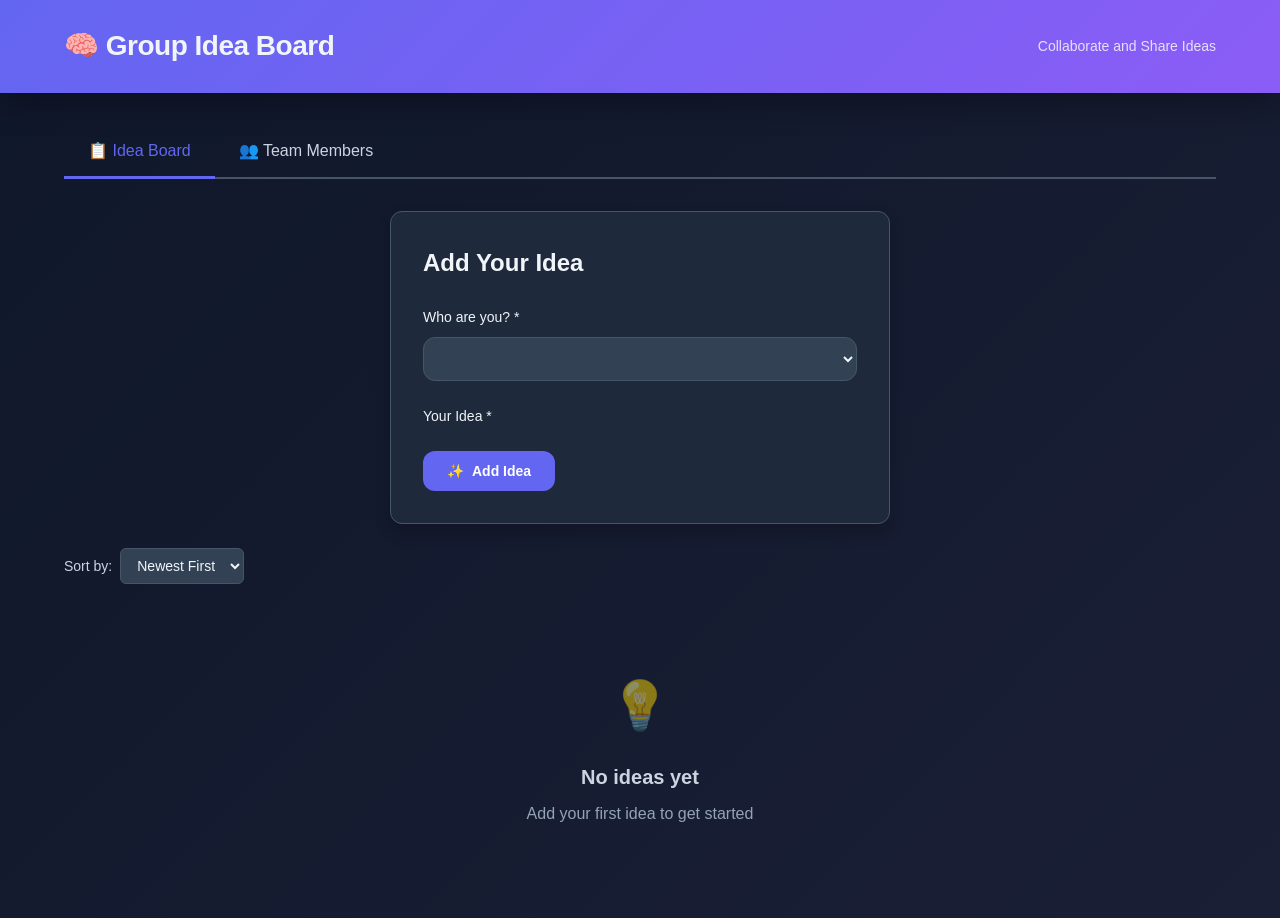
==== index.html @ e5d926b0 "created files using prompt" ====
<!DOCTYPE html>
<html lang="en">
  <head>
    <meta charset="UTF-8" />
    <meta name="viewport" content="width=device-width, initial-scale=1.0" />
    <title>Group Idea Board</title>

    <!-- Styles -->
    <link rel="stylesheet" href="assets/css/styles.css" />

    <!-- Quill Rich Text Editor -->
    <link href="https://cdn.quilljs.com/1.3.6/quill.snow.css" rel="stylesheet" />
  </head>
  <body>
    <!-- HEADER -->
    <header class="header">
      <div class="header-content">
        <h1 class="header-title">🧠 Group Idea Board</h1>
        <p style="color: rgba(255, 255, 255, 0.8); font-size: 14px">Collaborate and Share Ideas</p>
      </div>
    </header>

    <!-- MAIN CONTAINER -->
    <div class="container">
      <!-- TABS -->
      <div class="tabs">
        <button class="tab-button active" onclick="switchTab('board')">📋 Idea Board</button>
        <button class="tab-button" onclick="switchTab('team')">👥 Team Members</button>
      </div>

      <!-- IDEA BOARD TAB -->
      <div id="boardContainer" class="tab-content">
        <!-- Add Idea Form -->
        <div class="form-container">
          <h2>Add Your Idea</h2>

          <form id="ideaForm">
            <div class="form-group">
              <label class="form-label" for="ideaAuthor">Who are you? *</label>
              <select id="ideaAuthor" class="form-select" required></select>
            </div>

            <div class="form-group">
              <label class="form-label" for="ideaContent">Your Idea *</label>
              <div id="ideaContent"></div>
            </div>

            <button type="submit" class="btn btn-primary">
              <span>✨</span>
              <span>Add Idea</span>
            </button>
          </form>
        </div>

        <!-- Sort Controls -->
        <div id="sortControls" class="sort-controls mt-24">
          <label for="sortSelect">
            Sort by:
            <select id="sortSelect">
              <option value="newest">Newest First</option>
              <option value="oldest">Oldest First</option>
              <option value="author">Author A-Z</option>
            </select>
          </label>
        </div>

        <!-- Ideas List -->
        <div id="ideasContainer" class="ideas-list"></div>

        <!-- Pagination -->
        <div id="paginationContainer"></div>
      </div>

      <!-- TEAM MEMBERS TAB -->
      <div id="teamContainer" class="tab-content hidden">
        <!-- Add Team Member Form -->
        <div class="form-container">
          <h2>Add Team Member</h2>

          <form id="teamMemberForm">
            <div class="form-group">
              <label class="form-label" for="teamMemberInput">Team Member Name *</label>
              <input
                type="text"
                id="teamMemberInput"
                class="form-input"
                placeholder="Enter team member name"
                required
              />
            </div>

            <button type="submit" class="btn btn-primary">
              <span>➕</span>
              <span>Add Member</span>
            </button>
          </form>
        </div>

        <!-- Team Members List -->
        <div id="teamMembersContainer">
          <div id="teamMembersList" class="ideas-list mt-24"></div>
        </div>
      </div>
    </div>

    <!-- SCRIPTS -->
    <!-- Quill Editor -->
    <script src="https://cdn.quilljs.com/1.3.6/quill.js"></script>

    <!-- Utilities -->
    <script src="assets/js/storage.js"></script>
    <script src="assets/js/ui-utils.js"></script>

    <!-- Feature Modules -->
    <script src="assets/js/team-members.js"></script>
    <script src="assets/js/idea-board.js"></script>

    <!-- App Initialization -->
    <script>
      /**
       * Tab switching functionality
       */
      function switchTab(tabName) {
        // Hide all tabs
        document.querySelectorAll('.tab-content').forEach(tab => {
          tab.classList.add('hidden');
        });

        // Remove active class from all buttons
        document.querySelectorAll('.tab-button').forEach(btn => {
          btn.classList.remove('active');
        });

        // Show selected tab
        if (tabName === 'board') {
          document.getElementById('boardContainer').classList.remove('hidden');
          document.querySelectorAll('.tab-button')[0].classList.add('active');
        } else if (tabName === 'team') {
          document.getElementById('teamContainer').classList.remove('hidden');
          document.querySelectorAll('.tab-button')[1].classList.add('active');
        }
      }

      /**
       * Initialize app when DOM is ready
       */
      document.addEventListener('DOMContentLoaded', () => {
        // Initialize managers
        IdeaBoardManager.init();
        TeamMembersManager.init();

        // Show welcome message if first time
        const ideas = StorageManager.getIdeas();
        const members = StorageManager.getTeamMembers();

        if (ideas.length === 0 && members.length === 0) {
          console.log('Welcome to Group Idea Board! Start by adding team members.');
        }
      });
    </script>
  </body>
</html>
---- assets/css/styles.css ----
/* ===== ROOT VARIABLES ===== */
:root {
  --primary-color: #6366f1;
  --secondary-color: #8b5cf6;
  --accent-color: #ec4899;
  --success-color: #10b981;
  --danger-color: #ef4444;
  --warning-color: #f59e0b;
  --dark-bg: #0f172a;
  --card-bg: #1e293b;
  --input-bg: #334155;
  --border-color: #475569;
  --text-primary: #f1f5f9;
  --text-secondary: #cbd5e1;
  --text-tertiary: #94a3b8;
  --shadow: 0 10px 30px rgba(0, 0, 0, 0.3);
  --transition: all 0.3s ease;
  --border-radius: 12px;
}

/* ===== GLOBAL STYLES ===== */
* {
  margin: 0;
  padding: 0;
  box-sizing: border-box;
}

body {
  font-family: 'Segoe UI', Tahoma, Geneva, Verdana, sans-serif;
  background: linear-gradient(135deg, var(--dark-bg) 0%, #1a1f35 100%);
  color: var(--text-primary);
  line-height: 1.6;
  min-height: 100vh;
}

/* ===== HEADER ===== */
.header {
  background: linear-gradient(135deg, var(--primary-color) 0%, var(--secondary-color) 100%);
  padding: 24px 0;
  box-shadow: var(--shadow);
  position: sticky;
  top: 0;
  z-index: 100;
}

.header-content {
  max-width: 1200px;
  margin: 0 auto;
  padding: 0 24px;
  display: flex;
  justify-content: space-between;
  align-items: center;
}

.header-title {
  font-size: 28px;
  font-weight: 700;
  letter-spacing: -0.5px;
}

/* ===== TABS ===== */
.tabs {
  display: flex;
  gap: 0;
  border-bottom: 2px solid var(--border-color);
  margin-bottom: 32px;
}

.tab-button {
  padding: 16px 24px;
  border: none;
  background: transparent;
  color: var(--text-secondary);
  font-size: 16px;
  font-weight: 500;
  cursor: pointer;
  transition: var(--transition);
  position: relative;
  border-bottom: 3px solid transparent;
  margin-bottom: -2px;
}

.tab-button:hover {
  color: var(--text-primary);
}

.tab-button.active {
  color: var(--primary-color);
  border-bottom-color: var(--primary-color);
}

/* ===== CONTAINER ===== */
.container {
  max-width: 1200px;
  margin: 0 auto;
  padding: 32px 24px;
}

/* ===== FORM STYLES ===== */
.form-group {
  margin-bottom: 24px;
}

.form-label {
  display: block;
  margin-bottom: 8px;
  font-weight: 500;
  font-size: 14px;
  color: var(--text-primary);
}

.form-input,
.form-select,
.form-textarea {
  width: 100%;
  padding: 12px 16px;
  background: var(--input-bg);
  border: 1px solid var(--border-color);
  border-radius: var(--border-radius);
  color: var(--text-primary);
  font-size: 14px;
  transition: var(--transition);
  font-family: inherit;
}

.form-input:focus,
.form-select:focus,
.form-textarea:focus {
  outline: none;
  border-color: var(--primary-color);
  box-shadow: 0 0 0 3px rgba(99, 102, 241, 0.1);
}

.form-textarea {
  resize: vertical;
  min-height: 100px;
}

/* Rich text editor styling */
.ql-container {
  background: var(--input-bg);
  border-radius: var(--border-radius);
  font-size: 14px;
}

.ql-editor {
  min-height: 150px;
  color: var(--text-primary);
  padding: 16px;
}

.ql-editor.ql-blank::before {
  color: var(--text-tertiary);
}

.ql-toolbar {
  background: var(--card-bg);
  border: 1px solid var(--border-color);
  border-radius: var(--border-radius) var(--border-radius) 0 0;
  border-bottom: none;
}

.ql-toolbar button {
  color: var(--text-secondary);
}

.ql-toolbar button:hover,
.ql-toolbar button.ql-active {
  color: var(--primary-color);
}

.ql-container {
  border: 1px solid var(--border-color);
  border-radius: 0 0 var(--border-radius) var(--border-radius);
}

/* ===== BUTTONS ===== */
.btn {
  padding: 12px 24px;
  border: none;
  border-radius: var(--border-radius);
  font-size: 14px;
  font-weight: 600;
  cursor: pointer;
  transition: var(--transition);
  display: inline-flex;
  align-items: center;
  justify-content: center;
  gap: 8px;
  font-family: inherit;
}

.btn-primary {
  background: var(--primary-color);
  color: white;
}

.btn-primary:hover {
  background: #4f46e5;
  transform: translateY(-2px);
  box-shadow: 0 10px 20px rgba(99, 102, 241, 0.2);
}

.btn-secondary {
  background: var(--card-bg);
  color: var(--text-primary);
  border: 1px solid var(--border-color);
}

.btn-secondary:hover {
  background: var(--border-color);
  border-color: var(--primary-color);
}

.btn-outline {
  background: transparent;
  border: 2px solid var(--primary-color);
  color: var(--primary-color);
}

.btn-outline:hover {
  background: var(--primary-color);
  color: white;
}

.btn-sm {
  padding: 8px 12px;
  font-size: 12px;
}

.btn:disabled {
  opacity: 0.5;
  cursor: not-allowed;
}

/* ===== FORM CONTAINER ===== */
.form-container {
  background: var(--card-bg);
  border: 1px solid var(--border-color);
  border-radius: var(--border-radius);
  padding: 32px;
  max-width: 500px;
  margin: 0 auto;
  box-shadow: 0 8px 16px rgba(0, 0, 0, 0.2);
}

.form-container h2 {
  margin-bottom: 24px;
  font-size: 24px;
  font-weight: 700;
}

/* ===== IDEA CARD ===== */
.idea-card {
  background: var(--card-bg);
  border: 1px solid var(--border-color);
  border-radius: var(--border-radius);
  padding: 24px;
  margin-bottom: 16px;
  transition: var(--transition);
  display: flex;
  flex-direction: column;
  gap: 16px;
}

.idea-card:hover {
  border-color: var(--primary-color);
  box-shadow: 0 8px 24px rgba(99, 102, 241, 0.15);
}

.idea-header {
  display: flex;
  justify-content: space-between;
  align-items: flex-start;
  gap: 16px;
}

.idea-author {
  font-weight: 600;
  color: var(--primary-color);
  font-size: 16px;
}

.idea-time {
  font-size: 12px;
  color: var(--text-tertiary);
  background: var(--input-bg);
  padding: 4px 12px;
  border-radius: 20px;
  white-space: nowrap;
}

.idea-content {
  color: var(--text-secondary);
  line-height: 1.8;
  word-break: break-word;
}

.idea-content p {
  margin-bottom: 8px;
}

.idea-content strong {
  color: var(--text-primary);
}

.idea-footer {
  display: flex;
  gap: 8px;
  margin-top: 8px;
}

.idea-actions {
  display: flex;
  gap: 8px;
  margin-top: auto;
}

/* ===== LIST AND PAGINATION ===== */
.ideas-list {
  display: grid;
  gap: 16px;
}

.pagination {
  display: flex;
  justify-content: center;
  align-items: center;
  gap: 8px;
  margin-top: 32px;
  padding-top: 24px;
  border-top: 1px solid var(--border-color);
}

.pagination button,
.pagination span {
  padding: 8px 12px;
  background: var(--card-bg);
  border: 1px solid var(--border-color);
  border-radius: 6px;
  color: var(--text-secondary);
  cursor: pointer;
  transition: var(--transition);
  font-size: 12px;
}

.pagination button:hover {
  border-color: var(--primary-color);
  color: var(--primary-color);
}

.pagination .active {
  background: var(--primary-color);
  border-color: var(--primary-color);
  color: white;
}

.pagination span {
  background: transparent;
  border: none;
  cursor: default;
}

.pagination button:disabled {
  opacity: 0.5;
  cursor: not-allowed;
}

/* ===== SORT CONTROLS ===== */
.sort-controls {
  display: flex;
  gap: 12px;
  margin-bottom: 24px;
  flex-wrap: wrap;
}

.sort-controls label {
  display: flex;
  align-items: center;
  gap: 8px;
  color: var(--text-secondary);
  font-size: 14px;
  cursor: pointer;
}

.sort-controls select {
  padding: 8px 12px;
  background: var(--input-bg);
  border: 1px solid var(--border-color);
  border-radius: 6px;
  color: var(--text-primary);
  font-size: 14px;
  cursor: pointer;
}

/* ===== EMPTY STATE ===== */
.empty-state {
  text-align: center;
  padding: 60px 24px;
  color: var(--text-tertiary);
}

.empty-state-icon {
  font-size: 48px;
  margin-bottom: 16px;
  opacity: 0.5;
}

.empty-state h3 {
  font-size: 20px;
  margin-bottom: 8px;
  color: var(--text-secondary);
}

/* ===== SUCCESS MESSAGE ===== */
.success-message {
  background: rgba(16, 185, 129, 0.1);
  border: 1px solid var(--success-color);
  color: var(--success-color);
  padding: 16px;
  border-radius: var(--border-radius);
  margin-bottom: 24px;
  animation: slideIn 0.3s ease;
}

@keyframes slideIn {
  from {
    opacity: 0;
    transform: translateY(-10px);
  }
  to {
    opacity: 1;
    transform: translateY(0);
  }
}

/* ===== RESPONSIVE ===== */
@media (max-width: 768px) {
  .container {
    padding: 24px 16px;
  }

  .header-content {
    flex-direction: column;
    gap: 16px;
  }

  .form-container {
    padding: 24px;
  }

  .tabs {
    margin-bottom: 24px;
  }

  .tab-button {
    padding: 12px 16px;
    font-size: 14px;
  }

  .idea-header {
    flex-direction: column;
  }

  .sort-controls {
    flex-direction: column;
  }

  .sort-controls select {
    width: 100%;
  }
}

/* ===== UTILITY CLASSES ===== */
.hidden {
  display: none;
}

.text-center {
  text-align: center;
}

.mt-24 {
  margin-top: 24px;
}

.mb-16 {
  margin-bottom: 16px;
}

.opacity-50 {
  opacity: 0.5;
}

.fade-in {
  animation: fadeIn 0.3s ease;
}

@keyframes fadeIn {
  from {
    opacity: 0;
  }
  to {
    opacity: 1;
  }
}
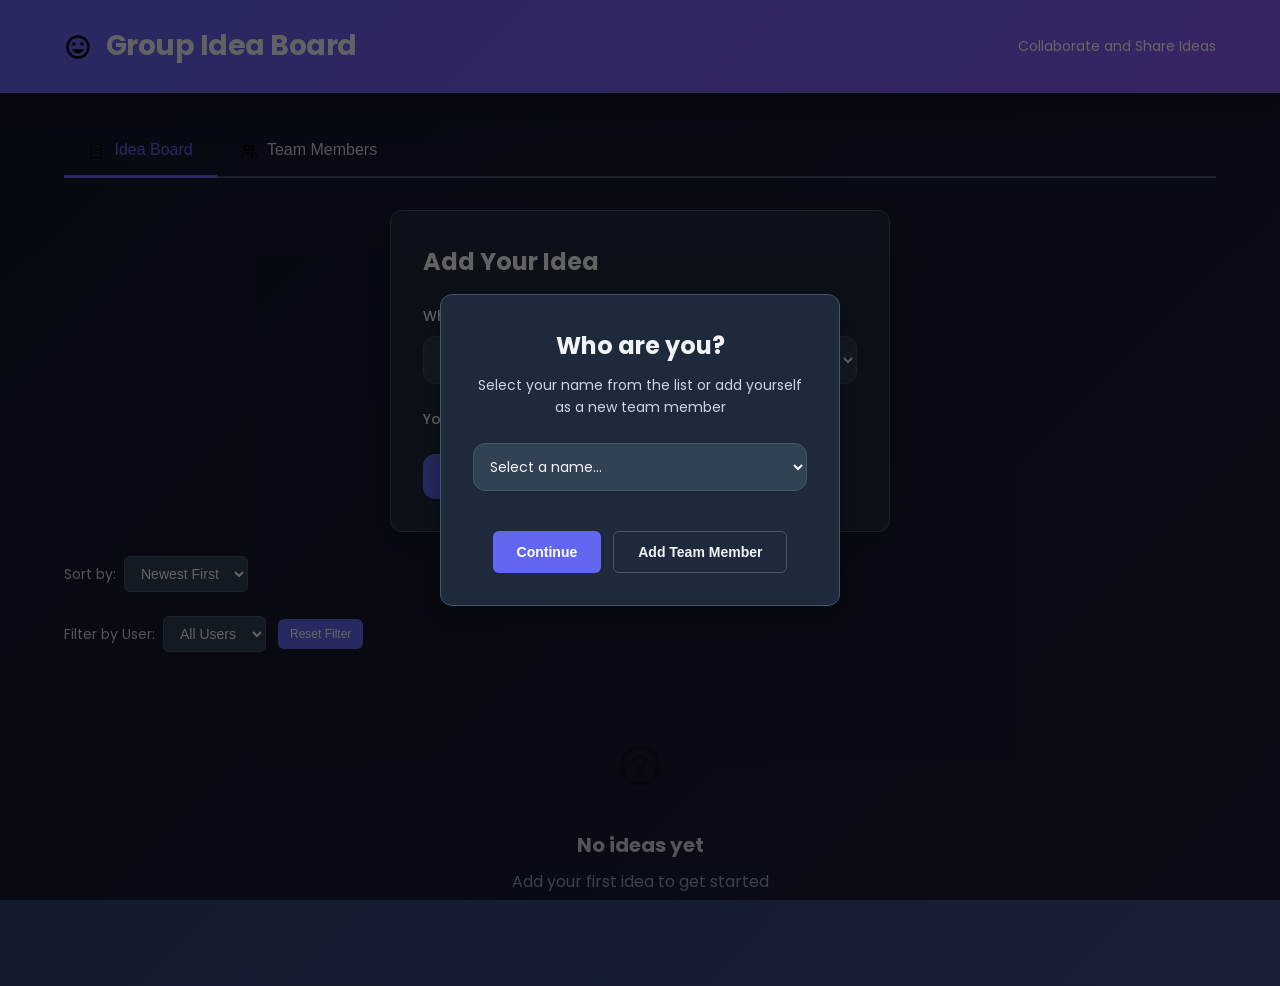
==== commit 513c4f2f: "Prompt2" ====
--- a/index.html
+++ b/index.html
@@ -12,11 +12,28 @@
     <link href="https://cdn.quilljs.com/1.3.6/quill.snow.css" rel="stylesheet" />
   </head>
   <body>
+    <!-- WHO ARE YOU MODAL -->
+    <div id="userSelectModal" class="modal">
+      <div class="modal-content">
+        <div class="modal-header">
+          <h2>Who are you?</h2>
+          <p>Select your name from the list or add yourself as a new team member</p>
+        </div>
+        <div class="modal-body">
+          <select id="modalUserSelect" class="form-select" style="width: 100%; padding: 12px; margin-bottom: 16px;"></select>
+        </div>
+        <div class="modal-footer">
+          <button class="btn-primary" onclick="IdeaBoardManager.selectUserFromModal()">Continue</button>
+          <button class="btn-secondary" onclick="IdeaBoardManager.goToAddTeamMember()">Add Team Member</button>
+        </div>
+      </div>
+    </div>
+
     <!-- HEADER -->
     <header class="header">
       <div class="header-content">
-        <h1 class="header-title">🧠 Group Idea Board</h1>
-        <p style="color: rgba(255, 255, 255, 0.8); font-size: 14px">Collaborate and Share Ideas</p>
+        <h1 class="header-title"><img src="assets/icons/brain-icon.svg" alt="Brain" style="width: 28px; height: 28px; vertical-align: middle; margin-right: 8px;"> Group Idea Board</h1>
+        <p style="color: #ffffff; font-size: 14px">Collaborate and Share Ideas</p>
       </div>
     </header>
 
@@ -24,8 +41,8 @@
     <div class="container">
       <!-- TABS -->
       <div class="tabs">
-        <button class="tab-button active" onclick="switchTab('board')">📋 Idea Board</button>
-        <button class="tab-button" onclick="switchTab('team')">👥 Team Members</button>
+        <button class="tab-button active" onclick="switchTab('board')"><img src="assets/icons/clipboard-icon.svg" alt="Board" style="width: 16px; height: 16px; vertical-align: middle; margin-right: 6px;"> Idea Board</button>
+        <button class="tab-button" onclick="switchTab('team')"><img src="assets/icons/people-icon.svg" alt="Team" style="width: 16px; height: 16px; vertical-align: middle; margin-right: 6px;"> Team Members</button>
       </div>
 
       <!-- IDEA BOARD TAB -->
@@ -36,17 +53,17 @@
 
           <form id="ideaForm">
             <div class="form-group">
-              <label class="form-label" for="ideaAuthor">Who are you? *</label>
+              <label class="form-label" for="ideaAuthor">Who are you? <span class="required">*</span></label>
               <select id="ideaAuthor" class="form-select" required></select>
             </div>
 
             <div class="form-group">
-              <label class="form-label" for="ideaContent">Your Idea *</label>
+              <label class="form-label" for="ideaContent">Your Idea <span class="required">*</span></label>
               <div id="ideaContent"></div>
             </div>
 
             <button type="submit" class="btn btn-primary">
-              <span>✨</span>
+              <img src="assets/icons/star-icon.svg" alt="Add" style="width: 16px; height: 16px; vertical-align: middle;">
               <span>Add Idea</span>
             </button>
           </form>
@@ -64,6 +81,17 @@
           </label>
         </div>
 
+        <!-- Filter Controls -->
+        <div id="filterControls" class="filter-controls">
+          <label for="filterSelect">
+            Filter by User:
+            <select id="filterSelect">
+              <option value="">All Users</option>
+            </select>
+          </label>
+          <button onclick="IdeaBoardManager.resetFilter()" type="button">Reset Filter</button>
+        </div>
+
         <!-- Ideas List -->
         <div id="ideasContainer" class="ideas-list"></div>
 
@@ -79,7 +107,7 @@
 
           <form id="teamMemberForm">
             <div class="form-group">
-              <label class="form-label" for="teamMemberInput">Team Member Name *</label>
+              <label class="form-label" for="teamMemberInput">Team Member Name <span class="required">*</span></label>
               <input
                 type="text"
                 id="teamMemberInput"
@@ -90,7 +118,7 @@
             </div>
 
             <button type="submit" class="btn btn-primary">
-              <span>➕</span>
+              <img src="assets/icons/plus-icon.svg" alt="Add" style="width: 16px; height: 16px; vertical-align: middle;">
               <span>Add Member</span>
             </button>
           </form>
@@ -149,13 +177,8 @@
         IdeaBoardManager.init();
         TeamMembersManager.init();
 
-        // Show welcome message if first time
-        const ideas = StorageManager.getIdeas();
-        const members = StorageManager.getTeamMembers();
-
-        if (ideas.length === 0 && members.length === 0) {
-          console.log('Welcome to Group Idea Board! Start by adding team members.');
-        }
+        // Show user selection modal
+        IdeaBoardManager.showUserSelectionModal();
       });
     </script>
   </body>
--- a/assets/css/styles.css
+++ b/assets/css/styles.css
@@ -1,3 +1,6 @@
+/* ===== FONT IMPORTS ===== */
+@import url('https://fonts.googleapis.com/css2?family=Poppins:wght@400;500;600;700&display=swap');
+
 /* ===== ROOT VARIABLES ===== */
 :root {
   --primary-color: #6366f1;
@@ -26,7 +29,7 @@
 }
 
 body {
-  font-family: 'Segoe UI', Tahoma, Geneva, Verdana, sans-serif;
+  font-family: 'Poppins', sans-serif;
   background: linear-gradient(135deg, var(--dark-bg) 0%, #1a1f35 100%);
   color: var(--text-primary);
   line-height: 1.6;
@@ -109,6 +112,11 @@
   color: var(--text-primary);
 }
 
+.form-label .required {
+  color: var(--danger-color);
+  font-weight: 600;
+}
+
 .form-input,
 .form-select,
 .form-textarea {
@@ -228,6 +236,29 @@
   font-size: 12px;
 }
 
+.btn-icon {
+  padding: 8px;
+  background: transparent;
+  border: none;
+  color: var(--danger-color);
+  display: inline-flex;
+  align-items: center;
+  justify-content: center;
+  cursor: pointer;
+  transition: var(--transition);
+  border-radius: 6px;
+}
+
+.btn-icon:hover {
+  background: rgba(239, 68, 68, 0.1);
+  transform: scale(1.1);
+}
+
+.btn-icon svg {
+  width: 16px;
+  height: 16px;
+}
+
 .btn:disabled {
   opacity: 0.5;
   cursor: not-allowed;
@@ -279,6 +310,11 @@
   font-weight: 600;
   color: var(--primary-color);
   font-size: 16px;
+}
+
+.idea-author.deleted {
+  color: var(--text-tertiary);
+  font-style: italic;
 }
 
 .idea-time {
@@ -391,6 +427,55 @@
   color: var(--text-primary);
   font-size: 14px;
   cursor: pointer;
+}
+
+/* ===== FILTER CONTROLS ===== */
+.filter-controls {
+  display: flex;
+  gap: 12px;
+  margin-bottom: 24px;
+  flex-wrap: wrap;
+  align-items: center;
+}
+
+.filter-controls label {
+  display: flex;
+  align-items: center;
+  gap: 8px;
+  color: var(--text-secondary);
+  font-size: 14px;
+}
+
+.filter-controls select {
+  padding: 8px 12px;
+  background: var(--input-bg);
+  border: 1px solid var(--border-color);
+  border-radius: 6px;
+  color: var(--text-primary);
+  font-size: 14px;
+  cursor: pointer;
+  transition: var(--transition);
+}
+
+.filter-controls select:focus {
+  outline: none;
+  border-color: var(--primary-color);
+  box-shadow: 0 0 0 3px rgba(99, 102, 241, 0.1);
+}
+
+.filter-controls button {
+  padding: 8px 12px;
+  background: var(--primary-color);
+  border: none;
+  border-radius: 6px;
+  color: white;
+  font-size: 12px;
+  cursor: pointer;
+  transition: var(--transition);
+}
+
+.filter-controls button:hover {
+  background: #4f46e5;
 }
 
 /* ===== EMPTY STATE ===== */
@@ -434,6 +519,91 @@
   }
 }
 
+/* ===== MODAL STYLES ===== */
+.modal {
+  display: none;
+  position: fixed;
+  z-index: 1000;
+  left: 0;
+  top: 0;
+  width: 100%;
+  height: 100%;
+  background-color: rgba(0, 0, 0, 0.6);
+}
+
+.modal.show {
+  display: flex;
+  align-items: center;
+  justify-content: center;
+}
+
+.modal-content {
+  background: var(--card-bg);
+  border: 1px solid var(--border-color);
+  border-radius: var(--border-radius);
+  padding: 32px;
+  max-width: 400px;
+  width: 90%;
+  box-shadow: var(--shadow);
+  animation: slideIn 0.3s ease;
+}
+
+.modal-header {
+  margin-bottom: 24px;
+  text-align: center;
+}
+
+.modal-header h2 {
+  font-size: 24px;
+  font-weight: 700;
+  margin-bottom: 8px;
+}
+
+.modal-header p {
+  color: var(--text-secondary);
+  font-size: 14px;
+}
+
+.modal-body {
+  margin-bottom: 24px;
+}
+
+.modal-footer {
+  display: flex;
+  gap: 12px;
+  justify-content: center;
+}
+
+.modal-footer button {
+  padding: 12px 24px;
+  border: none;
+  border-radius: 6px;
+  font-size: 14px;
+  font-weight: 600;
+  cursor: pointer;
+  transition: var(--transition);
+}
+
+.modal-footer button.btn-primary {
+  background: var(--primary-color);
+  color: white;
+}
+
+.modal-footer button.btn-primary:hover {
+  background: #4f46e5;
+}
+
+.modal-footer button.btn-secondary {
+  background: var(--card-bg);
+  color: var(--text-primary);
+  border: 1px solid var(--border-color);
+}
+
+.modal-footer button.btn-secondary:hover {
+  border-color: var(--primary-color);
+  color: var(--primary-color);
+}
+
 /* ===== RESPONSIVE ===== */
 @media (max-width: 768px) {
   .container {
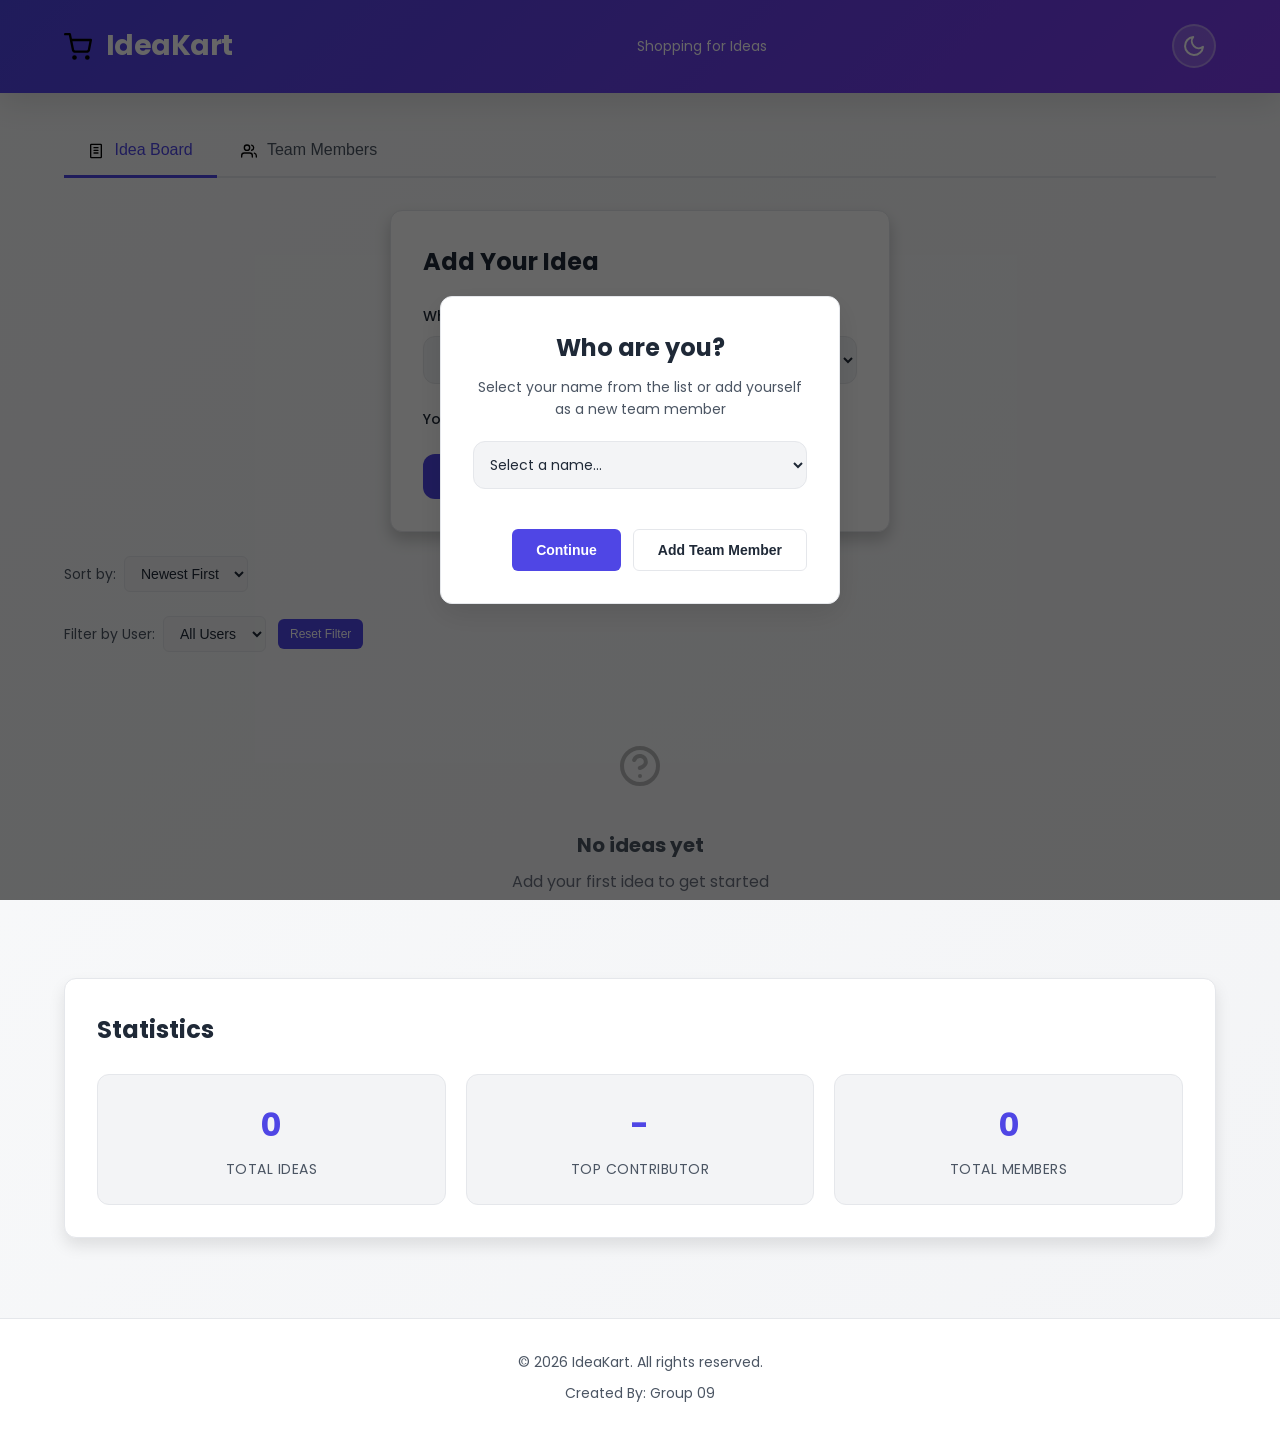
==== commit ec4a0670: "Prompt3" ====
--- a/index.html
+++ b/index.html
@@ -3,7 +3,8 @@
   <head>
     <meta charset="UTF-8" />
     <meta name="viewport" content="width=device-width, initial-scale=1.0" />
-    <title>Group Idea Board</title>
+    <title>IdeaKart - Shopping for Ideas</title>
+    <link rel="icon" type="image/svg+xml" href="assets/icons/cart-icon.svg">
 
     <!-- Styles -->
     <link rel="stylesheet" href="assets/css/styles.css" />
@@ -32,8 +33,24 @@
     <!-- HEADER -->
     <header class="header">
       <div class="header-content">
-        <h1 class="header-title"><img src="assets/icons/brain-icon.svg" alt="Brain" style="width: 28px; height: 28px; vertical-align: middle; margin-right: 8px;"> Group Idea Board</h1>
-        <p style="color: #ffffff; font-size: 14px">Collaborate and Share Ideas</p>
+        <h1 class="header-title"><img src="assets/icons/cart-icon.svg" alt="Cart" class="logo-icon" style="width: 28px; height: 28px; vertical-align: middle; margin-right: 8px;"> IdeaKart</h1>
+        <p style="color: #ffffff; font-size: 14px">Shopping for Ideas</p>
+        <button id="themeToggle" class="theme-toggle" onclick="ThemeManager.toggleTheme()" title="Toggle theme">
+          <svg class="sun-icon" xmlns="http://www.w3.org/2000/svg" viewBox="0 0 24 24" fill="none" stroke="currentColor" stroke-width="2" stroke-linecap="round" stroke-linejoin="round">
+            <circle cx="12" cy="12" r="5"></circle>
+            <line x1="12" y1="1" x2="12" y2="3"></line>
+            <line x1="12" y1="21" x2="12" y2="23"></line>
+            <line x1="4.22" y1="4.22" x2="5.64" y2="5.64"></line>
+            <line x1="18.36" y1="18.36" x2="19.78" y2="19.78"></line>
+            <line x1="1" y1="12" x2="3" y2="12"></line>
+            <line x1="21" y1="12" x2="23" y2="12"></line>
+            <line x1="4.22" y1="19.78" x2="5.64" y2="18.36"></line>
+            <line x1="18.36" y1="5.64" x2="19.78" y2="4.22"></line>
+          </svg>
+          <svg class="moon-icon" xmlns="http://www.w3.org/2000/svg" viewBox="0 0 24 24" fill="none" stroke="currentColor" stroke-width="2" stroke-linecap="round" stroke-linejoin="round">
+            <path d="M21 12.79A9 9 0 1 1 11.21 3 7 7 0 0 0 21 12.79z"></path>
+          </svg>
+        </button>
       </div>
     </header>
 
@@ -129,9 +146,88 @@
           <div id="teamMembersList" class="ideas-list mt-24"></div>
         </div>
       </div>
-    </div>
-
-    <!-- SCRIPTS -->
+
+      <!-- STATISTICS SECTION -->
+      <div id="statsSection" class="stats-section mt-24">
+        <h2 style="margin-bottom: 24px;">Statistics</h2>
+        <div class="stats-container">
+          <div class="stat-card">
+            <div class="stat-value" id="totalIdeas">0</div>
+            <div class="stat-label">Total Ideas</div>
+          </div>
+          <div class="stat-card">
+            <div class="stat-value" id="topContributorName">-</div>
+            <div class="stat-label">Top Contributor</div>
+          </div>
+          <div class="stat-card">
+            <div class="stat-value" id="totalMembers">0</div>
+            <div class="stat-label">Total Members</div>
+          </div>
+        </div>
+      </div>
+    </div>
+
+    <!-- CUSTOM MODALS & DIALOGS -->
+    <!-- Confirmation Dialog -->
+    <div id="confirmDialog" class="modal-overlay">
+      <div class="modal-dialog">
+        <div class="modal-header">
+          <h3 id="confirmTitle">Confirm Action</h3>
+        </div>
+        <div class="modal-body">
+          <p id="confirmMessage">Are you sure?</p>
+        </div>
+        <div class="modal-footer">
+          <button class="btn btn-secondary" onclick="DialogManager.closeConfirm(false)">Cancel</button>
+          <button class="btn btn-primary" onclick="DialogManager.closeConfirm(true)">Confirm</button>
+        </div>
+      </div>
+    </div>
+
+    <!-- Alert Dialog -->
+    <div id="alertDialog" class="modal-overlay">
+      <div class="modal-dialog">
+        <div class="modal-header">
+          <h3 id="alertTitle">Alert</h3>
+        </div>
+        <div class="modal-body">
+          <p id="alertMessage">Message</p>
+        </div>
+        <div class="modal-footer">
+          <button class="btn btn-primary" onclick="DialogManager.closeAlert()">OK</button>
+        </div>
+      </div>
+    </div>
+
+    <!-- Edit Idea Modal -->
+    <div id="editIdeaModal" class="modal-overlay">
+      <div class="modal-dialog edit-modal">
+        <div class="modal-header">
+          <h3>Edit Idea</h3>
+        </div>
+        <div class="modal-body">
+          <form id="editIdeaForm">
+            <div class="form-group">
+              <label class="form-label">Time Remaining: <span id="editTimeRemaining">15:00</span></label>
+              <div id="editIdeaContent"></div>
+            </div>
+          </form>
+        </div>
+        <div class="modal-footer">
+          <button class="btn btn-secondary" onclick="DialogManager.closeEditIdea()">Cancel</button>
+          <button class="btn btn-primary" onclick="DialogManager.saveEditedIdea()">Save Changes</button>
+        </div>
+      </div>
+    </div>
+
+    <!-- FOOTER -->
+    <footer class="footer">
+      <div class="footer-content">
+        <p>&copy; 2026 IdeaKart. All rights reserved.</p>
+        <p>Created By: Group 09</p>
+      </div>
+    </footer>
+
     <!-- Quill Editor -->
     <script src="https://cdn.quilljs.com/1.3.6/quill.js"></script>
 
@@ -142,6 +238,9 @@
     <!-- Feature Modules -->
     <script src="assets/js/team-members.js"></script>
     <script src="assets/js/idea-board.js"></script>
+    <script src="assets/js/dialog-manager.js"></script>
+    <script src="assets/js/theme-manager.js"></script>
+    <script src="assets/js/stats-manager.js"></script>
 
     <!-- App Initialization -->
     <script>
@@ -173,9 +272,13 @@
        * Initialize app when DOM is ready
        */
       document.addEventListener('DOMContentLoaded', () => {
+        // Initialize theme
+        ThemeManager.init();
+        
         // Initialize managers
         IdeaBoardManager.init();
         TeamMembersManager.init();
+        StatsManager.init();
 
         // Show user selection modal
         IdeaBoardManager.showUserSelectionModal();
--- a/assets/css/styles.css
+++ b/assets/css/styles.css
@@ -1,7 +1,7 @@
 /* ===== FONT IMPORTS ===== */
 @import url('https://fonts.googleapis.com/css2?family=Poppins:wght@400;500;600;700&display=swap');
 
-/* ===== ROOT VARIABLES ===== */
+/* ===== ROOT VARIABLES - DARK MODE ===== */
 :root {
   --primary-color: #6366f1;
   --secondary-color: #8b5cf6;
@@ -21,6 +21,24 @@
   --border-radius: 12px;
 }
 
+/* ===== ROOT VARIABLES - LIGHT MODE ===== */
+body.light-mode {
+  --primary-color: #4f46e5;
+  --secondary-color: #7c3aed;
+  --accent-color: #db2777;
+  --success-color: #059669;
+  --danger-color: #dc2626;
+  --warning-color: #d97706;
+  --dark-bg: #f9fafb;
+  --card-bg: #ffffff;
+  --input-bg: #f3f4f6;
+  --border-color: #e5e7eb;
+  --text-primary: #1f2937;
+  --text-secondary: #4b5563;
+  --text-tertiary: #6b7280;
+  --shadow: 0 10px 30px rgba(0, 0, 0, 0.1);
+}
+
 /* ===== GLOBAL STYLES ===== */
 * {
   margin: 0;
@@ -34,6 +52,13 @@
   color: var(--text-primary);
   line-height: 1.6;
   min-height: 100vh;
+  display: flex;
+  flex-direction: column;
+  transition: var(--transition);
+}
+
+body.light-mode {
+  background: linear-gradient(135deg, var(--dark-bg) 0%, #f3f4f6 100%);
 }
 
 /* ===== HEADER ===== */
@@ -59,6 +84,50 @@
   font-size: 28px;
   font-weight: 700;
   letter-spacing: -0.5px;
+  color: white;
+}
+
+.theme-toggle {
+  background: rgba(255, 255, 255, 0.2);
+  border: 2px solid rgba(255, 255, 255, 0.3);
+  color: white;
+  width: 44px;
+  height: 44px;
+  border-radius: 50%;
+  cursor: pointer;
+  display: flex;
+  align-items: center;
+  justify-content: center;
+  transition: var(--transition);
+  position: relative;
+}
+
+.theme-toggle:hover {
+  background: rgba(255, 255, 255, 0.3);
+  transform: scale(1.1);
+}
+
+.theme-toggle svg {
+  width: 24px;
+  height: 24px;
+  position: absolute;
+  transition: opacity 0.3s ease;
+}
+
+.theme-toggle .sun-icon {
+  opacity: 1;
+}
+
+.theme-toggle .moon-icon {
+  opacity: 0;
+}
+
+body.light-mode .theme-toggle .sun-icon {
+  opacity: 0;
+}
+
+body.light-mode .theme-toggle .moon-icon {
+  opacity: 1;
 }
 
 /* ===== TABS ===== */
@@ -97,6 +166,8 @@
   max-width: 1200px;
   margin: 0 auto;
   padding: 32px 24px;
+  width: 100%;
+  flex: 1;
 }
 
 /* ===== FORM STYLES ===== */
@@ -612,24 +683,35 @@
 
   .header-content {
     flex-direction: column;
-    gap: 16px;
+    gap: 12px;
+  }
+
+  .header-title {
+    font-size: 20px;
+  }
+
+  .header-content p {
+    font-size: 12px;
   }
 
   .form-container {
-    padding: 24px;
+    padding: 24px 16px;
+    max-width: 100%;
   }
 
   .tabs {
     margin-bottom: 24px;
+    flex-wrap: wrap;
   }
 
   .tab-button {
     padding: 12px 16px;
     font-size: 14px;
+    flex: 1;
   }
 
   .idea-header {
-    flex-direction: column;
+    flex-direction: row;
   }
 
   .sort-controls {
@@ -639,9 +721,250 @@
   .sort-controls select {
     width: 100%;
   }
-}
-
-/* ===== UTILITY CLASSES ===== */
+
+  .filter-controls {
+    flex-direction: column;
+  }
+
+  .filter-controls select,
+  .filter-controls button {
+    width: 100%;
+  }
+
+  .stats-container {
+    grid-template-columns: 1fr;
+  }
+
+  .stat-card {
+    padding: 20px;
+  }
+
+  .stat-value {
+    font-size: 24px;
+  }
+
+  .modal-dialog {
+    padding: 24px;
+    margin: 16px;
+  }
+
+  .modal-footer {
+    flex-direction: column-reverse;
+  }
+
+  .modal-footer button {
+    width: 100%;
+  }
+
+  .footer {
+    padding: 24px 16px;
+  }
+
+  .idea-actions {
+    flex-wrap: wrap;
+  }
+
+  .btn-edit {
+    padding: 6px 10px;
+    font-size: 11px;
+    width: 100%;
+    margin-bottom: 8px;
+    margin-right: 0;
+  }
+
+  .btn-icon {
+    padding: 6px;
+  }
+}
+
+/* ===== STATS SECTION ===== */
+.stats-section {
+  background: var(--card-bg);
+  border: 1px solid var(--border-color);
+  border-radius: var(--border-radius);
+  padding: 32px;
+  box-shadow: 0 8px 16px rgba(0, 0, 0, 0.1);
+}
+
+.stats-section h2 {
+  font-size: 24px;
+  font-weight: 700;
+  color: var(--text-primary);
+}
+
+.stats-container {
+  display: grid;
+  grid-template-columns: repeat(auto-fit, minmax(250px, 1fr));
+  gap: 20px;
+}
+
+.stat-card {
+  background: var(--input-bg);
+  border: 1px solid var(--border-color);
+  border-radius: 12px;
+  padding: 24px;
+  text-align: center;
+  transition: var(--transition);
+}
+
+.stat-card:hover {
+  transform: translateY(-4px);
+  box-shadow: 0 8px 16px rgba(99, 102, 241, 0.15);
+  border-color: var(--primary-color);
+}
+
+.stat-value {
+  font-size: 32px;
+  font-weight: 700;
+  color: var(--primary-color);
+  margin-bottom: 8px;
+}
+
+.stat-label {
+  font-size: 14px;
+  color: var(--text-secondary);
+  text-transform: uppercase;
+  letter-spacing: 0.5px;
+}
+
+/* ===== FOOTER ===== */
+.footer {
+  background: var(--card-bg);
+  border-top: 1px solid var(--border-color);
+  padding: 32px 24px;
+  margin-top: 48px;
+}
+
+.footer-content {
+  max-width: 1200px;
+  margin: 0 auto;
+  text-align: center;
+  color: var(--text-secondary);
+  font-size: 14px;
+}
+
+.footer-content p {
+  margin-bottom: 8px;
+}
+
+.footer-content p:last-child {
+  margin-bottom: 0;
+}
+
+/* ===== CUSTOM MODAL OVERLAY ===== */
+.modal-overlay {
+  display: none;
+  position: fixed;
+  z-index: 2000;
+  left: 0;
+  top: 0;
+  width: 100%;
+  height: 100%;
+  background-color: rgba(0, 0, 0, 0.6);
+  align-items: center;
+  justify-content: center;
+}
+
+.modal-overlay.show {
+  display: flex;
+}
+
+.modal-dialog {
+  background: var(--card-bg);
+  border: 1px solid var(--border-color);
+  border-radius: var(--border-radius);
+  padding: 32px;
+  max-width: 500px;
+  width: 90%;
+  box-shadow: var(--shadow);
+  animation: slideInScale 0.3s ease;
+}
+
+.modal-dialog.edit-modal {
+  max-width: 600px;
+}
+
+@keyframes slideInScale {
+  from {
+    transform: scale(0.9);
+    opacity: 0;
+  }
+  to {
+    transform: scale(1);
+    opacity: 1;
+  }
+}
+
+.modal-header {
+  margin-bottom: 20px;
+}
+
+.modal-header h3 {
+  font-size: 20px;
+  font-weight: 700;
+  color: var(--text-primary);
+  margin-bottom: 4px;
+}
+
+.modal-body {
+  margin-bottom: 24px;
+  color: var(--text-secondary);
+}
+
+.modal-body p {
+  line-height: 1.6;
+}
+
+.modal-footer {
+  display: flex;
+  gap: 12px;
+  justify-content: flex-end;
+}
+
+/* ===== BADGE ===== */
+.badge {
+  display: inline-block;
+  background: linear-gradient(135deg, var(--primary-color) 0%, var(--secondary-color) 100%);
+  color: white;
+  padding: 4px 12px;
+  border-radius: 20px;
+  font-size: 12px;
+  font-weight: 600;
+  margin-left: 8px;
+  text-transform: uppercase;
+  letter-spacing: 0.5px;
+}
+
+.badge-top-contributor {
+  background: linear-gradient(135deg, #fbbf24 0%, #f59e0b 100%);
+}
+
+/* ===== EDIT BUTTON ===== */
+.btn-edit {
+  padding: 8px 12px;
+  background: var(--primary-color);
+  border: none;
+  border-radius: 6px;
+  color: white;
+  font-size: 12px;
+  font-weight: 500;
+  cursor: pointer;
+  transition: var(--transition);
+  margin-right: 8px;
+}
+
+.btn-edit:hover {
+  background: #4f46e5;
+  transform: scale(1.05);
+}
+
+.btn-edit.expired {
+  opacity: 0.5;
+  cursor: not-allowed;
+  pointer-events: none;
+}
+
+/* ===== RESPONSIVE ===== */
 .hidden {
   display: none;
 }
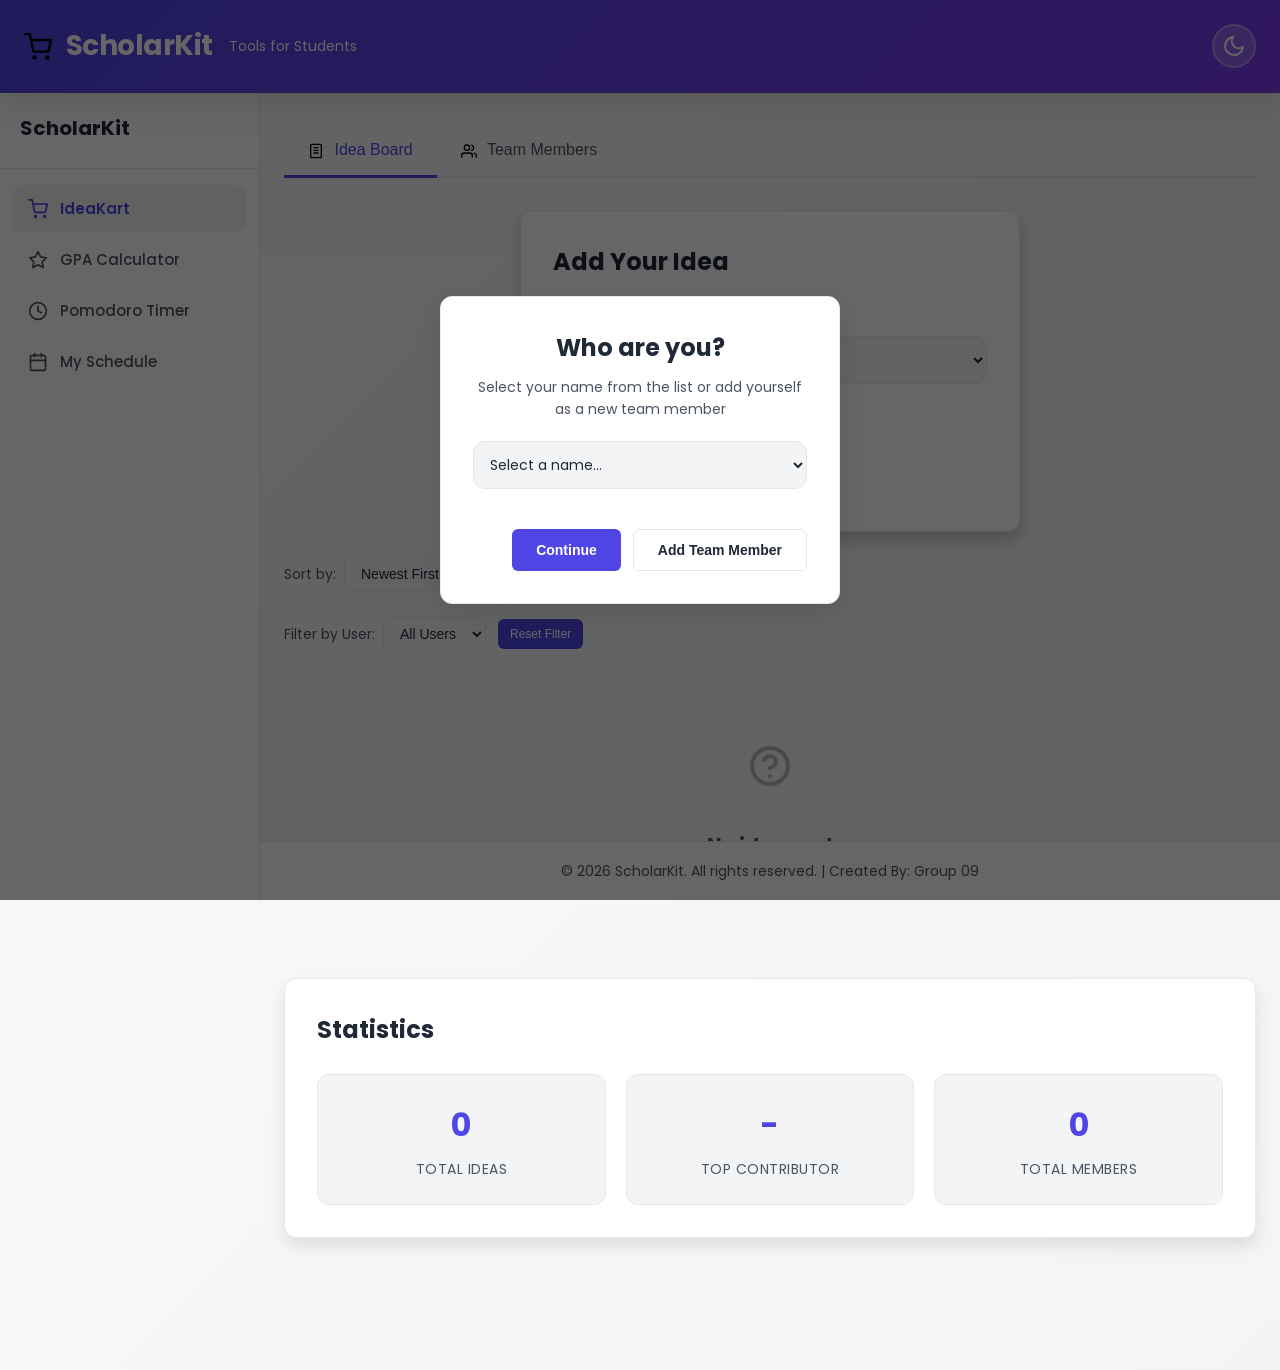
==== commit fca560c0: "Created the sidebar" ====
--- a/index.html
+++ b/index.html
@@ -3,7 +3,7 @@
   <head>
     <meta charset="UTF-8" />
     <meta name="viewport" content="width=device-width, initial-scale=1.0" />
-    <title>IdeaKart - Shopping for Ideas</title>
+    <title>ScholarKit - Tools for Students</title>
     <link rel="icon" type="image/svg+xml" href="assets/icons/cart-icon.svg">
 
     <!-- Styles -->
@@ -33,8 +33,17 @@
     <!-- HEADER -->
     <header class="header">
       <div class="header-content">
-        <h1 class="header-title"><img src="assets/icons/cart-icon.svg" alt="Cart" class="logo-icon" style="width: 28px; height: 28px; vertical-align: middle; margin-right: 8px;"> IdeaKart</h1>
-        <p style="color: #ffffff; font-size: 14px">Shopping for Ideas</p>
+        <div class="header-left">
+          <button id="sidebarToggle" class="sidebar-toggle" aria-label="Open sidebar" aria-expanded="false" title="Toggle sidebar">
+            <svg xmlns="http://www.w3.org/2000/svg" viewBox="0 0 24 24" fill="none" stroke="currentColor" stroke-width="2" stroke-linecap="round" stroke-linejoin="round">
+              <line x1="3" y1="12" x2="21" y2="12"></line>
+              <line x1="3" y1="6" x2="21" y2="6"></line>
+              <line x1="3" y1="18" x2="21" y2="18"></line>
+            </svg>
+          </button>
+          <h1 class="header-title"><img src="assets/icons/cart-icon.svg" alt="Cart" class="logo-icon" style="width: 28px; height: 28px; vertical-align: middle; margin-right: 8px;"> ScholarKit</h1>
+          <p style="color: #ffffff; font-size: 14px">Tools for Students</p>
+        </div>
         <button id="themeToggle" class="theme-toggle" onclick="ThemeManager.toggleTheme()" title="Toggle theme">
           <svg class="sun-icon" xmlns="http://www.w3.org/2000/svg" viewBox="0 0 24 24" fill="none" stroke="currentColor" stroke-width="2" stroke-linecap="round" stroke-linejoin="round">
             <circle cx="12" cy="12" r="5"></circle>
@@ -54,8 +63,53 @@
       </div>
     </header>
 
-    <!-- MAIN CONTAINER -->
-    <div class="container">
+    <!-- APP LAYOUT -->
+    <div class="app-layout">
+      <!-- SIDEBAR -->
+      <aside class="sidebar" aria-label="ScholarKit tools">
+        <div class="sidebar-header">
+          <h2 class="sidebar-title">ScholarKit</h2>
+        </div>
+        <nav class="sidebar-nav">
+          <button class="sidebar-item active" data-tool="ideakart" aria-current="page">
+            <svg class="nav-icon" xmlns="http://www.w3.org/2000/svg" viewBox="0 0 24 24" fill="none" stroke="currentColor" stroke-width="2" stroke-linecap="round" stroke-linejoin="round">
+              <circle cx="9" cy="21" r="1"></circle>
+              <circle cx="20" cy="21" r="1"></circle>
+              <path d="M1 1h4l2.68 13.39a2 2 0 0 0 2 1.61h9.72a2 2 0 0 0 2-1.61L23 6H6"></path>
+            </svg>
+            <span>IdeaKart</span>
+          </button>
+          <button class="sidebar-item" data-tool="gpa-calculator">
+            <svg class="nav-icon" xmlns="http://www.w3.org/2000/svg" viewBox="0 0 24 24" fill="none" stroke="currentColor" stroke-width="2" stroke-linecap="round" stroke-linejoin="round">
+              <path d="M12 2L15.09 8.26L22 9.27L17 14.14L18.18 21.02L12 17.77L5.82 21.02L7 14.14L2 9.27L8.91 8.26L12 2Z"></path>
+            </svg>
+            <span>GPA Calculator</span>
+          </button>
+          <button class="sidebar-item" data-tool="pomodoro-timer">
+            <svg class="nav-icon" xmlns="http://www.w3.org/2000/svg" viewBox="0 0 24 24" fill="none" stroke="currentColor" stroke-width="2" stroke-linecap="round" stroke-linejoin="round">
+              <circle cx="12" cy="12" r="10"></circle>
+              <polyline points="12 6 12 12 16 14"></polyline>
+            </svg>
+            <span>Pomodoro Timer</span>
+          </button>
+          <button class="sidebar-item" data-tool="my-schedule">
+            <svg class="nav-icon" xmlns="http://www.w3.org/2000/svg" viewBox="0 0 24 24" fill="none" stroke="currentColor" stroke-width="2" stroke-linecap="round" stroke-linejoin="round">
+              <rect x="3" y="4" width="18" height="18" rx="2" ry="2"></rect>
+              <line x1="16" y1="2" x2="16" y2="6"></line>
+              <line x1="8" y1="2" x2="8" y2="6"></line>
+              <line x1="3" y1="10" x2="21" y2="10"></line>
+            </svg>
+            <span>My Schedule</span>
+          </button>
+        </nav>
+      </aside>
+
+      <!-- SIDEBAR BACKDROP (for mobile overlay) -->
+      <div class="sidebar-backdrop" aria-hidden="true"></div>
+
+      <!-- MAIN CONTENT -->
+      <main class="main-content">
+        <div class="container">
       <!-- TABS -->
       <div class="tabs">
         <button class="tab-button active" onclick="switchTab('board')"><img src="assets/icons/clipboard-icon.svg" alt="Board" style="width: 16px; height: 16px; vertical-align: middle; margin-right: 6px;"> Idea Board</button>
@@ -164,7 +218,8 @@
             <div class="stat-label">Total Members</div>
           </div>
         </div>
-      </div>
+        </div>
+      </main>
     </div>
 
     <!-- CUSTOM MODALS & DIALOGS -->
@@ -223,8 +278,7 @@
     <!-- FOOTER -->
     <footer class="footer">
       <div class="footer-content">
-        <p>&copy; 2026 IdeaKart. All rights reserved.</p>
-        <p>Created By: Group 09</p>
+        <p>&copy; 2026 ScholarKit. All rights reserved. | Created By: Group 09</p>
       </div>
     </footer>
 
@@ -266,6 +320,27 @@
           document.getElementById('teamContainer').classList.remove('hidden');
           document.querySelectorAll('.tab-button')[1].classList.add('active');
         }
+      }
+
+      /**
+       * Sidebar toggle functionality
+       */
+      function toggleSidebar() {
+        document.body.classList.toggle('sidebar-open');
+        const toggleBtn = document.getElementById('sidebarToggle');
+        const isOpen = document.body.classList.contains('sidebar-open');
+        toggleBtn.setAttribute('aria-label', isOpen ? 'Close sidebar' : 'Open sidebar');
+        toggleBtn.setAttribute('aria-expanded', isOpen);
+      }
+
+      /**
+       * Close sidebar when clicking backdrop (mobile)
+       */
+      function closeSidebar() {
+        document.body.classList.remove('sidebar-open');
+        const toggleBtn = document.getElementById('sidebarToggle');
+        toggleBtn.setAttribute('aria-label', 'Open sidebar');
+        toggleBtn.setAttribute('aria-expanded', 'false');
       }
 
       /**
@@ -280,6 +355,28 @@
         TeamMembersManager.init();
         StatsManager.init();
 
+        // Sidebar toggle handlers
+        const sidebarToggle = document.getElementById('sidebarToggle');
+        const sidebarBackdrop = document.querySelector('.sidebar-backdrop');
+        const sidebarItems = document.querySelectorAll('.sidebar-item');
+
+        if (sidebarToggle) {
+          sidebarToggle.addEventListener('click', toggleSidebar);
+        }
+
+        if (sidebarBackdrop) {
+          sidebarBackdrop.addEventListener('click', closeSidebar);
+        }
+
+        // Close sidebar when clicking nav items on mobile
+        sidebarItems.forEach(item => {
+          item.addEventListener('click', () => {
+            if (window.innerWidth <= 768) {
+              closeSidebar();
+            }
+          });
+        });
+
         // Show user selection modal
         IdeaBoardManager.showUserSelectionModal();
       });
--- a/assets/css/styles.css
+++ b/assets/css/styles.css
@@ -72,12 +72,44 @@
 }
 
 .header-content {
-  max-width: 1200px;
+  max-width: 100%;
   margin: 0 auto;
   padding: 0 24px;
   display: flex;
   justify-content: space-between;
   align-items: center;
+}
+
+.header-left {
+  display: flex;
+  align-items: center;
+  gap: 16px;
+}
+
+.sidebar-toggle {
+  display: none;
+  background: rgba(255, 255, 255, 0.2);
+  border: 2px solid rgba(255, 255, 255, 0.3);
+  color: white;
+  width: 44px;
+  height: 44px;
+  border-radius: 50%;
+  cursor: pointer;
+  align-items: center;
+  justify-content: center;
+  transition: var(--transition);
+  padding: 0;
+}
+
+.sidebar-toggle:hover {
+  background: rgba(255, 255, 255, 0.3);
+  transform: scale(1.1);
+}
+
+.sidebar-toggle svg {
+  width: 20px;
+  height: 20px;
+  stroke: white;
 }
 
 .header-title {
@@ -159,6 +191,118 @@
 .tab-button.active {
   color: var(--primary-color);
   border-bottom-color: var(--primary-color);
+}
+
+/* ===== APP LAYOUT ===== */
+.app-layout {
+  display: flex;
+  flex: 1;
+  min-height: calc(100vh - 88px);
+  position: relative;
+  padding-bottom: 100px;
+}
+
+/* ===== SIDEBAR ===== */
+.sidebar {
+  width: 260px;
+  background: var(--card-bg);
+  border-right: 1px solid var(--border-color);
+  display: flex;
+  flex-direction: column;
+  position: fixed;
+  top: 88px;
+  left: 0;
+  height: calc(100vh - 88px);
+  overflow-y: auto;
+  transition: var(--transition);
+  z-index: 50;
+}
+
+.sidebar-header {
+  padding: 24px 20px;
+  border-bottom: 1px solid var(--border-color);
+}
+
+.sidebar-title {
+  font-size: 20px;
+  font-weight: 700;
+  color: var(--text-primary);
+  margin: 0;
+}
+
+.sidebar-nav {
+  display: flex;
+  flex-direction: column;
+  padding: 16px 12px;
+  gap: 4px;
+}
+
+.sidebar-item {
+  display: flex;
+  align-items: center;
+  gap: 12px;
+  padding: 12px 16px;
+  border: none;
+  background: transparent;
+  color: var(--text-secondary);
+  font-size: 15px;
+  font-weight: 500;
+  cursor: pointer;
+  border-radius: var(--border-radius);
+  transition: var(--transition);
+  text-align: left;
+  font-family: inherit;
+  width: 100%;
+}
+
+.sidebar-item:hover {
+  background: var(--input-bg);
+  color: var(--text-primary);
+}
+
+.sidebar-item.active {
+  background: var(--input-bg);
+  color: var(--primary-color);
+  font-weight: 600;
+}
+
+.sidebar-item.active .nav-icon {
+  color: var(--primary-color);
+}
+
+.nav-icon {
+  width: 20px;
+  height: 20px;
+  flex-shrink: 0;
+  stroke: currentColor;
+  fill: none;
+}
+
+.sidebar-backdrop {
+  display: none;
+  position: fixed;
+  top: 0;
+  left: 0;
+  width: 100%;
+  height: 100%;
+  background: rgba(0, 0, 0, 0.5);
+  z-index: 40;
+  opacity: 0;
+  transition: opacity 0.3s ease;
+}
+
+body.sidebar-open .sidebar-backdrop {
+  display: block;
+  opacity: 1;
+}
+
+/* ===== MAIN CONTENT ===== */
+.main-content {
+  flex: 1;
+  display: flex;
+  flex-direction: column;
+  min-width: 0;
+  margin-left: 260px;
 }
 
 /* ===== CONTAINER ===== */
@@ -682,8 +826,29 @@
   }
 
   .header-content {
-    flex-direction: column;
+    flex-direction: row;
     gap: 12px;
+    align-items: center;
+  }
+
+  .header-left {
+    flex: 1;
+    gap: 8px;
+    align-items: center;
+    min-width: 0;
+    flex-wrap: wrap;
+  }
+
+  .header-left .header-title {
+    font-size: 18px;
+  }
+
+  .header-left p {
+    display: none;
+  }
+
+  .sidebar-toggle {
+    display: flex;
   }
 
   .header-title {
@@ -692,6 +857,41 @@
 
   .header-content p {
     font-size: 12px;
+  }
+
+  /* Mobile sidebar overlay */
+  .app-layout {
+    position: relative;
+  }
+
+  .sidebar {
+    position: fixed;
+    top: 88px;
+    left: 0;
+    width: 280px;
+    max-width: 85vw;
+    height: calc(100vh - 88px);
+    transform: translateX(-100%);
+    z-index: 50;
+    box-shadow: 2px 0 10px rgba(0, 0, 0, 0.2);
+  }
+
+  body.sidebar-open .sidebar {
+    transform: translateX(0);
+  }
+
+  .main-content {
+    width: 100%;
+    margin-left: 0;
+  }
+
+  .app-layout {
+    padding-bottom: 0;
+  }
+
+  .footer {
+    position: fixed;
+    left: 0 !important;
   }
 
   .form-container {
@@ -757,7 +957,11 @@
   }
 
   .footer {
-    padding: 24px 16px;
+    padding: 9px 6px !important;
+  } 
+
+  .footer-content{
+    font-size: 12px !important;
   }
 
   .idea-actions {
@@ -831,8 +1035,13 @@
 .footer {
   background: var(--card-bg);
   border-top: 1px solid var(--border-color);
-  padding: 32px 24px;
-  margin-top: 48px;
+  padding: 18px 12px;
+  position: fixed;
+  bottom: 0;
+  left: 260px;
+  right: 0;
+  z-index: 40;
+  margin-top: 0;
 }
 
 .footer-content {
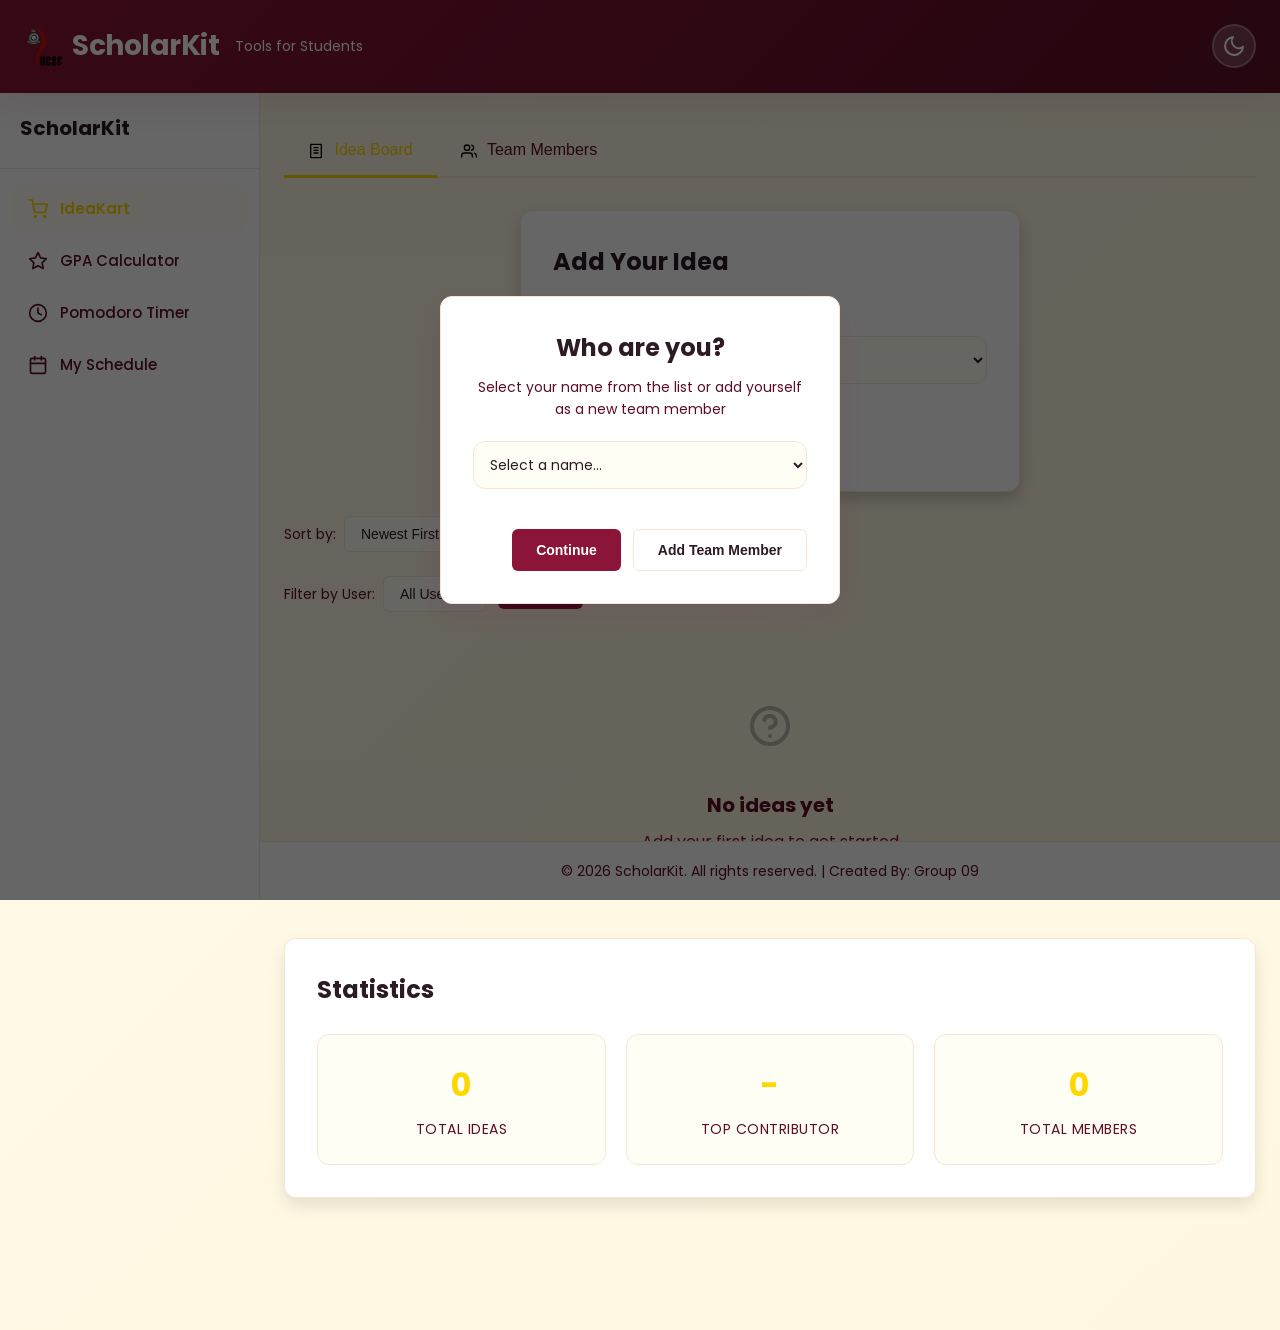
==== commit 18ffde83: "added animations and changed color pallet" ====
--- a/index.html
+++ b/index.html
@@ -4,10 +4,11 @@
     <meta charset="UTF-8" />
     <meta name="viewport" content="width=device-width, initial-scale=1.0" />
     <title>ScholarKit - Tools for Students</title>
-    <link rel="icon" type="image/svg+xml" href="assets/icons/cart-icon.svg">
+    
 
     <!-- Styles -->
     <link rel="stylesheet" href="assets/css/styles.css" />
+    <link rel="stylesheet" href="assets/css/animations.css" />
 
     <!-- Quill Rich Text Editor -->
     <link href="https://cdn.quilljs.com/1.3.6/quill.snow.css" rel="stylesheet" />
@@ -41,7 +42,7 @@
               <line x1="3" y1="18" x2="21" y2="18"></line>
             </svg>
           </button>
-          <h1 class="header-title"><img src="assets/icons/cart-icon.svg" alt="Cart" class="logo-icon" style="width: 28px; height: 28px; vertical-align: middle; margin-right: 8px;"> ScholarKit</h1>
+          <h1 class="header-title"><img src="/assets/images/ucsc.png" alt="ScholarKit Logo" class="logo-icon"> ScholarKit</h1>
           <p style="color: #ffffff; font-size: 14px">Tools for Students</p>
         </div>
         <button id="themeToggle" class="theme-toggle" onclick="ThemeManager.toggleTheme()" title="Toggle theme">
@@ -71,28 +72,28 @@
           <h2 class="sidebar-title">ScholarKit</h2>
         </div>
         <nav class="sidebar-nav">
-          <button class="sidebar-item active" data-tool="ideakart" aria-current="page">
+          <a class="sidebar-item active" href="index.html" aria-current="page">
             <svg class="nav-icon" xmlns="http://www.w3.org/2000/svg" viewBox="0 0 24 24" fill="none" stroke="currentColor" stroke-width="2" stroke-linecap="round" stroke-linejoin="round">
               <circle cx="9" cy="21" r="1"></circle>
               <circle cx="20" cy="21" r="1"></circle>
               <path d="M1 1h4l2.68 13.39a2 2 0 0 0 2 1.61h9.72a2 2 0 0 0 2-1.61L23 6H6"></path>
             </svg>
             <span>IdeaKart</span>
-          </button>
-          <button class="sidebar-item" data-tool="gpa-calculator">
+          </a>
+          <a class="sidebar-item" href="gpa-calculator.html">
             <svg class="nav-icon" xmlns="http://www.w3.org/2000/svg" viewBox="0 0 24 24" fill="none" stroke="currentColor" stroke-width="2" stroke-linecap="round" stroke-linejoin="round">
               <path d="M12 2L15.09 8.26L22 9.27L17 14.14L18.18 21.02L12 17.77L5.82 21.02L7 14.14L2 9.27L8.91 8.26L12 2Z"></path>
             </svg>
             <span>GPA Calculator</span>
-          </button>
-          <button class="sidebar-item" data-tool="pomodoro-timer">
+          </a>
+          <a class="sidebar-item" href="pomodoro-timer.html">
             <svg class="nav-icon" xmlns="http://www.w3.org/2000/svg" viewBox="0 0 24 24" fill="none" stroke="currentColor" stroke-width="2" stroke-linecap="round" stroke-linejoin="round">
               <circle cx="12" cy="12" r="10"></circle>
               <polyline points="12 6 12 12 16 14"></polyline>
             </svg>
             <span>Pomodoro Timer</span>
-          </button>
-          <button class="sidebar-item" data-tool="my-schedule">
+          </a>
+          <a class="sidebar-item" href="my-schedule.html">
             <svg class="nav-icon" xmlns="http://www.w3.org/2000/svg" viewBox="0 0 24 24" fill="none" stroke="currentColor" stroke-width="2" stroke-linecap="round" stroke-linejoin="round">
               <rect x="3" y="4" width="18" height="18" rx="2" ry="2"></rect>
               <line x1="16" y1="2" x2="16" y2="6"></line>
@@ -100,7 +101,7 @@
               <line x1="3" y1="10" x2="21" y2="10"></line>
             </svg>
             <span>My Schedule</span>
-          </button>
+          </a>
         </nav>
       </aside>
 
--- a/assets/css/styles.css
+++ b/assets/css/styles.css
@@ -3,40 +3,40 @@
 
 /* ===== ROOT VARIABLES - DARK MODE ===== */
 :root {
-  --primary-color: #6366f1;
-  --secondary-color: #8b5cf6;
-  --accent-color: #ec4899;
+  --primary-color: #8B1538;
+  --secondary-color: #FFD700;
+  --accent-color: #B8860B;
   --success-color: #10b981;
   --danger-color: #ef4444;
   --warning-color: #f59e0b;
-  --dark-bg: #0f172a;
-  --card-bg: #1e293b;
-  --input-bg: #334155;
-  --border-color: #475569;
+  --dark-bg: #1a0f14;
+  --card-bg: #2d1a24;
+  --input-bg: #3d2530;
+  --border-color: #5C0E26;
   --text-primary: #f1f5f9;
-  --text-secondary: #cbd5e1;
-  --text-tertiary: #94a3b8;
-  --shadow: 0 10px 30px rgba(0, 0, 0, 0.3);
+  --text-secondary: #e2d4c0;
+  --text-tertiary: #c4a882;
+  --shadow: 0 10px 30px rgba(139, 21, 56, 0.3);
   --transition: all 0.3s ease;
   --border-radius: 12px;
 }
 
 /* ===== ROOT VARIABLES - LIGHT MODE ===== */
 body.light-mode {
-  --primary-color: #4f46e5;
-  --secondary-color: #7c3aed;
-  --accent-color: #db2777;
+  --primary-color: #8B1538;
+  --secondary-color: #FFD700;
+  --accent-color: #B8860B;
   --success-color: #059669;
   --danger-color: #dc2626;
   --warning-color: #d97706;
-  --dark-bg: #f9fafb;
+  --dark-bg: #fef9e7;
   --card-bg: #ffffff;
-  --input-bg: #f3f4f6;
-  --border-color: #e5e7eb;
-  --text-primary: #1f2937;
-  --text-secondary: #4b5563;
-  --text-tertiary: #6b7280;
-  --shadow: 0 10px 30px rgba(0, 0, 0, 0.1);
+  --input-bg: #fffef5;
+  --border-color: #f5e6d3;
+  --text-primary: #2d1a24;
+  --text-secondary: #5C0E26;
+  --text-tertiary: #8B1538;
+  --shadow: 0 10px 30px rgba(139, 21, 56, 0.1);
 }
 
 /* ===== GLOBAL STYLES ===== */
@@ -48,7 +48,7 @@
 
 body {
   font-family: 'Poppins', sans-serif;
-  background: linear-gradient(135deg, var(--dark-bg) 0%, #1a1f35 100%);
+  background: linear-gradient(135deg, var(--dark-bg) 0%, #2d1a24 100%);
   color: var(--text-primary);
   line-height: 1.6;
   min-height: 100vh;
@@ -58,12 +58,12 @@
 }
 
 body.light-mode {
-  background: linear-gradient(135deg, var(--dark-bg) 0%, #f3f4f6 100%);
+  background: linear-gradient(135deg, var(--dark-bg) 0%, #fff8e1 100%);
 }
 
 /* ===== HEADER ===== */
 .header {
-  background: linear-gradient(135deg, var(--primary-color) 0%, var(--secondary-color) 100%);
+  background: linear-gradient(135deg, var(--primary-color) 0%, #5C0E26 100%);
   padding: 24px 0;
   box-shadow: var(--shadow);
   position: sticky;
@@ -117,6 +117,17 @@
   font-weight: 700;
   letter-spacing: -0.5px;
   color: white;
+  display: flex;
+  align-items: center;
+  gap: 8px;
+}
+
+.logo-icon {
+  width: 40px;
+  height: 40px;
+  vertical-align: middle;
+  border-radius: 8px;
+  object-fit: cover;
 }
 
 .theme-toggle {
@@ -189,8 +200,8 @@
 }
 
 .tab-button.active {
-  color: var(--primary-color);
-  border-bottom-color: var(--primary-color);
+  color: var(--secondary-color);
+  border-bottom-color: var(--secondary-color);
 }
 
 /* ===== APP LAYOUT ===== */
@@ -253,6 +264,7 @@
   text-align: left;
   font-family: inherit;
   width: 100%;
+  text-decoration: none;
 }
 
 .sidebar-item:hover {
@@ -262,12 +274,12 @@
 
 .sidebar-item.active {
   background: var(--input-bg);
-  color: var(--primary-color);
+  color: var(--secondary-color);
   font-weight: 600;
 }
 
 .sidebar-item.active .nav-icon {
-  color: var(--primary-color);
+  color: var(--secondary-color);
 }
 
 .nav-icon {
@@ -315,9 +327,6 @@
 }
 
 /* ===== FORM STYLES ===== */
-.form-group {
-  margin-bottom: 24px;
-}
 
 .form-label {
   display: block;
@@ -351,7 +360,7 @@
 .form-textarea:focus {
   outline: none;
   border-color: var(--primary-color);
-  box-shadow: 0 0 0 3px rgba(99, 102, 241, 0.1);
+  box-shadow: 0 0 0 3px rgba(139, 21, 56, 0.1);
 }
 
 .form-textarea {
@@ -389,7 +398,7 @@
 
 .ql-toolbar button:hover,
 .ql-toolbar button.ql-active {
-  color: var(--primary-color);
+  color: var(--secondary-color);
 }
 
 .ql-container {
@@ -419,9 +428,9 @@
 }
 
 .btn-primary:hover {
-  background: #4f46e5;
+  background: #5C0E26;
   transform: translateY(-2px);
-  box-shadow: 0 10px 20px rgba(99, 102, 241, 0.2);
+  box-shadow: 0 10px 20px rgba(139, 21, 56, 0.3);
 }
 
 .btn-secondary {
@@ -432,18 +441,18 @@
 
 .btn-secondary:hover {
   background: var(--border-color);
-  border-color: var(--primary-color);
+  border-color: var(--secondary-color);
 }
 
 .btn-outline {
   background: transparent;
-  border: 2px solid var(--primary-color);
+  border: 2px solid var(--secondary-color);
+  color: var(--secondary-color);
+}
+
+.btn-outline:hover {
+  background: var(--secondary-color);
   color: var(--primary-color);
-}
-
-.btn-outline:hover {
-  background: var(--primary-color);
-  color: white;
 }
 
 .btn-sm {
@@ -511,7 +520,7 @@
 
 .idea-card:hover {
   border-color: var(--primary-color);
-  box-shadow: 0 8px 24px rgba(99, 102, 241, 0.15);
+  box-shadow: 0 8px 24px rgba(139, 21, 56, 0.2);
 }
 
 .idea-header {
@@ -523,7 +532,7 @@
 
 .idea-author {
   font-weight: 600;
-  color: var(--primary-color);
+  color: var(--secondary-color);
   font-size: 16px;
 }
 
@@ -596,8 +605,8 @@
 }
 
 .pagination button:hover {
-  border-color: var(--primary-color);
-  color: var(--primary-color);
+  border-color: var(--secondary-color);
+  color: var(--secondary-color);
 }
 
 .pagination .active {
@@ -675,7 +684,7 @@
 .filter-controls select:focus {
   outline: none;
   border-color: var(--primary-color);
-  box-shadow: 0 0 0 3px rgba(99, 102, 241, 0.1);
+  box-shadow: 0 0 0 3px rgba(139, 21, 56, 0.1);
 }
 
 .filter-controls button {
@@ -690,7 +699,7 @@
 }
 
 .filter-controls button:hover {
-  background: #4f46e5;
+  background: #5C0E26;
 }
 
 /* ===== EMPTY STATE ===== */
@@ -805,7 +814,7 @@
 }
 
 .modal-footer button.btn-primary:hover {
-  background: #4f46e5;
+  background: #5C0E26;
 }
 
 .modal-footer button.btn-secondary {
@@ -815,8 +824,8 @@
 }
 
 .modal-footer button.btn-secondary:hover {
-  border-color: var(--primary-color);
-  color: var(--primary-color);
+  border-color: var(--secondary-color);
+  color: var(--secondary-color);
 }
 
 /* ===== RESPONSIVE ===== */
@@ -935,6 +944,10 @@
     grid-template-columns: 1fr;
   }
 
+  .my-schedule-layout {
+    grid-template-columns: 1fr;
+  }
+
   .stat-card {
     padding: 20px;
   }
@@ -1013,14 +1026,14 @@
 
 .stat-card:hover {
   transform: translateY(-4px);
-  box-shadow: 0 8px 16px rgba(99, 102, 241, 0.15);
+  box-shadow: 0 8px 16px rgba(139, 21, 56, 0.2);
   border-color: var(--primary-color);
 }
 
 .stat-value {
   font-size: 32px;
   font-weight: 700;
-  color: var(--primary-color);
+  color: var(--secondary-color);
   margin-bottom: 8px;
 }
 
@@ -1029,6 +1042,184 @@
   color: var(--text-secondary);
   text-transform: uppercase;
   letter-spacing: 0.5px;
+}
+
+/* ===== MY SCHEDULE ===== */
+.my-schedule-layout {
+  display: grid;
+  grid-template-columns: minmax(0, 2.5fr) minmax(260px, 1fr);
+  gap: 24px;
+  align-items: flex-start;
+}
+
+.my-schedule-calendar {
+  background: var(--card-bg);
+  border: 1px solid var(--border-color);
+  border-radius: var(--border-radius);
+  padding: 16px;
+  box-shadow: 0 8px 16px rgba(0, 0, 0, 0.1);
+}
+
+.today-events-card {
+  background: var(--card-bg);
+  border: 1px solid var(--border-color);
+  border-radius: var(--border-radius);
+  padding: 20px 18px;
+  box-shadow: 0 8px 16px rgba(0, 0, 0, 0.1);
+}
+
+.today-events-title {
+  font-size: 18px;
+  font-weight: 600;
+  margin-bottom: 12px;
+  color: var(--text-primary);
+}
+
+.today-events-list {
+  display: flex;
+  flex-direction: column;
+  gap: 10px;
+}
+
+.today-events-empty {
+  color: var(--text-tertiary);
+  font-size: 14px;
+}
+
+.today-event-item {
+  background: var(--input-bg);
+  border-radius: 10px;
+  padding: 10px 12px;
+  border: 1px solid transparent;
+}
+
+.today-event-item.starred {
+  border-color: var(--accent-color);
+}
+
+.today-event-header {
+  display: flex;
+  justify-content: space-between;
+  align-items: center;
+  gap: 8px;
+  margin-bottom: 6px;
+}
+
+.today-event-title {
+  font-size: 14px;
+  font-weight: 500;
+  color: var(--text-primary);
+}
+
+.today-event-star {
+  color: var(--accent-color);
+  font-size: 14px;
+}
+
+.today-event-meta {
+  display: flex;
+  flex-wrap: wrap;
+  gap: 6px;
+  font-size: 12px;
+  color: var(--text-secondary);
+}
+
+.today-event-type {
+  padding: 2px 8px;
+  border-radius: 999px;
+  font-size: 11px;
+  text-transform: uppercase;
+  letter-spacing: 0.3px;
+}
+
+.today-event-type-exam {
+  background: rgba(239, 68, 68, 0.15);
+  color: var(--danger-color);
+}
+
+.today-event-type-lecture {
+  background: rgba(59, 130, 246, 0.15);
+  color: #60a5fa;
+}
+
+.today-event-type-event {
+  background: rgba(16, 185, 129, 0.15);
+  color: var(--success-color);
+}
+
+.today-event-type-holiday {
+  background: rgba(245, 158, 11, 0.15);
+  color: var(--warning-color);
+}
+
+.today-event-type-other {
+  background: rgba(148, 163, 184, 0.2);
+  color: var(--text-tertiary);
+}
+
+.today-event-time {
+  padding-left: 4px;
+}
+
+.today-event-notes {
+  margin-top: 6px;
+  font-size: 12px;
+  color: var(--text-secondary);
+}
+
+/* FullCalendar overrides */
+.fc {
+  color: var(--text-primary);
+}
+
+.fc .fc-toolbar-title {
+  font-size: 18px;
+}
+
+.fc .fc-button {
+  background: var(--input-bg);
+  border: 1px solid var(--border-color);
+  color: var(--text-secondary);
+  border-radius: 999px;
+  padding: 4px 10px;
+  font-size: 12px;
+}
+
+.fc .fc-button:hover {
+  background: var(--primary-color);
+  color: #ffffff;
+}
+
+.fc .fc-button-primary:not(:disabled).fc-button-active,
+.fc .fc-button-primary:not(:disabled):active {
+  background: var(--primary-color);
+  border-color: var(--primary-color);
+}
+
+.fc .fc-daygrid-day-number {
+  color: var(--text-secondary);
+}
+
+.fc .fc-day-today {
+  background: rgba(139, 21, 56, 0.12);
+}
+
+.fc .fc-daygrid-event {
+  background: var(--primary-color);
+  border: none;
+  color: #ffffff;
+  border-radius: 999px;
+  padding: 2px 6px;
+  font-size: 11px;
+}
+
+.fc-theme-standard td,
+.fc-theme-standard th {
+  border-color: var(--border-color);
+}
+
+.fc-scrollgrid {
+  border-color: var(--border-color);
 }
 
 /* ===== FOOTER ===== */
@@ -1133,8 +1324,8 @@
 /* ===== BADGE ===== */
 .badge {
   display: inline-block;
-  background: linear-gradient(135deg, var(--primary-color) 0%, var(--secondary-color) 100%);
-  color: white;
+  background: linear-gradient(135deg, var(--primary-color) 0%, #5C0E26 100%);
+  color: var(--secondary-color);
   padding: 4px 12px;
   border-radius: 20px;
   font-size: 12px;
@@ -1145,7 +1336,8 @@
 }
 
 .badge-top-contributor {
-  background: linear-gradient(135deg, #fbbf24 0%, #f59e0b 100%);
+  background: linear-gradient(135deg, var(--secondary-color) 0%, var(--accent-color) 100%);
+  color: var(--primary-color);
 }
 
 /* ===== EDIT BUTTON ===== */
@@ -1163,7 +1355,7 @@
 }
 
 .btn-edit:hover {
-  background: #4f46e5;
+  background: #5C0E26;
   transform: scale(1.05);
 }
 
@@ -1206,3 +1398,526 @@
     opacity: 1;
   }
 }
+
+/* ===== GPA CALCULATOR SPECIFIC STYLES ===== */
+.gpa-input-row {
+  display: flex;
+  gap: 12px;
+  align-items: flex-end;
+  margin-bottom: 16px;
+}
+
+.gpa-input-group {
+  flex: 1;
+}
+
+.gpa-btn-add {
+  width: 48px;
+  height: 48px;
+  font-size: 1.5rem;
+  font-weight: 700;
+  flex-shrink: 0;
+  padding: 0;
+  display: flex;
+  align-items: center;
+  justify-content: center;
+}
+
+.gpa-error-container {
+  color: var(--danger-color);
+  font-size: 0.875rem;
+  margin-bottom: 16px;
+  min-height: 40px;
+  line-height: 1.5;
+  padding: 8px 0;
+}
+
+.gpa-course-table {
+  width: 100%;
+  border-collapse: collapse;
+  margin: 24px 0;
+  background: var(--card-bg);
+}
+
+.gpa-course-table thead {
+  background: var(--input-bg);
+}
+
+.gpa-course-table th {
+  padding: 12px;
+  text-align: center;
+  font-weight: 600;
+  font-size: 0.875rem;
+  color: var(--text-primary);
+  border-bottom: 2px solid var(--border-color);
+}
+
+.gpa-course-table td {
+  padding: 12px;
+  text-align: center;
+  border-bottom: 1px solid var(--border-color);
+  font-size: 0.875rem;
+  color: var(--text-secondary);
+  position: relative;
+}
+
+.gpa-grade-cell {
+  position: relative;
+}
+
+.gpa-delete-btn {
+  position: absolute;
+  right: 12px;
+  top: 50%;
+  transform: translateY(-50%);
+  opacity: 0;
+  transition: opacity 0.2s ease, transform 0.1s ease;
+  padding: 6px;
+}
+
+.gpa-delete-btn:active {
+  transform: translateY(-50%) scale(0.9);
+}
+
+.gpa-course-table tr:hover .gpa-delete-btn {
+  opacity: 1;
+}
+
+.gpa-bin-icon {
+  width: 18px;
+  height: 18px;
+  stroke: var(--danger-color);
+}
+
+.gpa-footer-row {
+  display: flex;
+  justify-content: flex-end;
+  margin-top: 20px;
+}
+
+.gpa-result {
+  margin-top: 24px;
+  text-align: center;
+  font-size: 1.5rem;
+  font-weight: 600;
+  display: none;
+  padding: 16px;
+  border-radius: var(--border-radius);
+}
+
+.gpa-result-success {
+  background: rgba(16, 185, 129, 0.1);
+  border: 1px solid var(--success-color);
+  color: var(--success-color);
+  display: block;
+}
+
+.gpa-result-error {
+  background: rgba(239, 68, 68, 0.1);
+  border: 1px solid var(--danger-color);
+  color: var(--danger-color);
+  display: block;
+}
+
+@media (max-width: 768px) {
+  .gpa-input-row {
+    flex-direction: column;
+    align-items: stretch;
+  }
+
+  .gpa-btn-add {
+    width: 100%;
+    height: 44px;
+  }
+
+  .gpa-course-table {
+    font-size: 0.8rem;
+  }
+
+  .gpa-course-table th,
+  .gpa-course-table td {
+    padding: 8px 4px;
+  }
+
+  .gpa-delete-btn {
+    position: static;
+    transform: none;
+    opacity: 1;
+    margin-left: 8px;
+  }
+
+  .gpa-course-table tr:hover .gpa-delete-btn {
+    opacity: 1;
+  }
+}
+
+/* ===== POMODORO TIMER SPECIFIC STYLES ===== */
+.pomodoro-page {
+  display: flex;
+  flex-direction: column;
+  gap: 24px;
+}
+
+/* Timer Section */
+.pomodoro-timer-section {
+  animation: fadeIn 0.3s ease;
+}
+
+.pomodoro-timer-container {
+  background: var(--card-bg);
+  border: 1px solid var(--border-color);
+  border-radius: var(--border-radius);
+  padding: 40px;
+  box-shadow: 0 8px 16px rgba(0, 0, 0, 0.1);
+  text-align: center;
+}
+
+.pomodoro-timer-title {
+  font-size: 28px;
+  font-weight: 700;
+  color: var(--text-primary);
+  margin-bottom: 24px;
+}
+
+/* Timer Tabs */
+.pomodoro-timer-tabs {
+  display: flex;
+  gap: 16px;
+  justify-content: center;
+  margin-bottom: 32px;
+  flex-wrap: wrap;
+}
+
+.pomodoro-timer-tabs .tab-btn {
+  padding: 10px 24px;
+  font-size: 14px;
+  font-weight: 600;
+  border: 2px solid var(--border-color);
+  background: var(--input-bg);
+  color: var(--text-secondary);
+  border-radius: var(--border-radius);
+  cursor: pointer;
+  transition: var(--transition);
+  font-family: inherit;
+}
+
+.pomodoro-timer-tabs .tab-btn:hover {
+  border-color: var(--primary-color);
+  color: var(--primary-color);
+}
+
+.pomodoro-timer-tabs .tab-btn.active {
+  background: var(--primary-color);
+  color: white;
+  border-color: var(--primary-color);
+}
+
+/* Timer Display */
+.pomodoro-timer-display-area {
+  display: flex;
+  justify-content: center;
+  margin-bottom: 32px;
+}
+
+.pomodoro-timer-circle {
+  width: 280px;
+  height: 280px;
+  display: flex;
+  align-items: center;
+  justify-content: center;
+  background: var(--input-bg);
+  border-radius: 50%;
+  border: 4px solid var(--primary-color);
+  font-size: 80px;
+  font-weight: 700;
+  color: var(--text-primary);
+  font-variant-numeric: tabular-nums;
+}
+
+.pomodoro-timer-time {
+  display: inline-block;
+  min-width: 90px;
+  text-align: center;
+}
+
+.pomodoro-timer-separator {
+  margin: 0 12px;
+  animation: pulse 1s ease-in-out infinite;
+}
+
+@keyframes pulse {
+  0%, 100% { opacity: 1; }
+  50% { opacity: 0.5; }
+}
+
+/* Timer Status */
+.pomodoro-timer-status {
+  margin-bottom: 32px;
+}
+
+.pomodoro-timer-status p {
+  font-size: 16px;
+  color: var(--text-secondary);
+  font-weight: 500;
+}
+
+/* Timer Controls */
+.pomodoro-timer-controls {
+  display: flex;
+  gap: 16px;
+  justify-content: center;
+  flex-wrap: wrap;
+}
+
+.pomodoro-timer-controls .btn-danger {
+  background: var(--danger-color);
+  color: white;
+}
+
+.pomodoro-timer-controls .btn-danger:hover:not(:disabled) {
+  background: #dc2626;
+  transform: translateY(-2px);
+  box-shadow: 0 8px 16px rgba(239, 68, 68, 0.2);
+}
+
+/* Analytics Section */
+.pomodoro-analytics-section {
+  animation: fadeIn 0.3s ease 0.1s backwards;
+}
+
+.pomodoro-analytics-container {
+  background: var(--card-bg);
+  border: 1px solid var(--border-color);
+  border-radius: var(--border-radius);
+  padding: 32px;
+  box-shadow: 0 8px 16px rgba(0, 0, 0, 0.1);
+}
+
+.pomodoro-analytics-header {
+  margin-bottom: 24px;
+}
+
+.pomodoro-analytics-title {
+  font-size: 20px;
+  font-weight: 700;
+  color: var(--text-primary);
+}
+
+/* Analytics Grid */
+.pomodoro-analytics-grid {
+  display: grid;
+  grid-template-columns: repeat(auto-fit, minmax(200px, 1fr));
+  gap: 16px;
+  margin-bottom: 32px;
+}
+
+.pomodoro-analytics-card {
+  background: var(--input-bg);
+  border: 2px solid var(--border-color);
+  border-radius: var(--border-radius);
+  padding: 20px;
+  text-align: center;
+  transition: var(--transition);
+}
+
+.pomodoro-analytics-card:hover {
+  border-color: var(--primary-color);
+  transform: translateY(-2px);
+  box-shadow: 0 4px 12px rgba(139, 21, 56, 0.2);
+}
+
+.pomodoro-analytics-label {
+  font-size: 12px;
+  font-weight: 600;
+  color: var(--text-tertiary);
+  text-transform: uppercase;
+  letter-spacing: 0.5px;
+  margin-bottom: 8px;
+}
+
+.pomodoro-analytics-value {
+  font-size: 32px;
+  font-weight: 700;
+  color: var(--primary-color);
+}
+
+/* Activity Section */
+.pomodoro-activity-section {
+  border-top: 2px solid var(--border-color);
+  padding-top: 24px;
+}
+
+.pomodoro-activity-title {
+  font-size: 16px;
+  font-weight: 700;
+  color: var(--text-primary);
+  margin-bottom: 16px;
+}
+
+.pomodoro-activity-log {
+  background: var(--input-bg);
+  border-radius: var(--border-radius);
+  padding: 16px;
+  min-height: 120px;
+}
+
+.pomodoro-activity-list {
+  display: flex;
+  flex-direction: column;
+  gap: 8px;
+}
+
+.pomodoro-activity-item {
+  padding: 8px 12px;
+  background: var(--card-bg);
+  border-left: 4px solid var(--primary-color);
+  border-radius: 4px;
+  font-size: 13px;
+  color: var(--text-primary);
+}
+
+.pomodoro-activity-item .time {
+  color: var(--text-tertiary);
+  font-size: 12px;
+  margin-top: 4px;
+}
+
+.pomodoro-empty-state {
+  color: var(--text-tertiary);
+  font-style: italic;
+  text-align: center;
+  padding: 20px 0;
+}
+
+/* Responsive Design for Pomodoro */
+@media (max-width: 768px) {
+  .pomodoro-timer-container {
+    padding: 24px;
+  }
+
+  .pomodoro-timer-title {
+    font-size: 24px;
+    margin-bottom: 16px;
+  }
+
+  .pomodoro-timer-tabs {
+    gap: 8px;
+    margin-bottom: 20px;
+  }
+
+  .pomodoro-timer-tabs .tab-btn {
+    padding: 8px 16px;
+    font-size: 12px;
+  }
+
+  .pomodoro-timer-circle {
+    width: 240px;
+    height: 240px;
+    font-size: 64px;
+  }
+
+  .pomodoro-timer-time {
+    min-width: 75px;
+  }
+
+  .pomodoro-timer-separator {
+    margin: 0 8px;
+  }
+
+  .pomodoro-timer-controls {
+    gap: 8px;
+  }
+
+  .pomodoro-timer-controls .btn {
+    padding: 10px 20px;
+    font-size: 14px;
+  }
+
+  .pomodoro-analytics-container {
+    padding: 20px;
+  }
+
+  .pomodoro-analytics-title {
+    font-size: 18px;
+  }
+
+  .pomodoro-analytics-grid {
+    gap: 12px;
+    margin-bottom: 20px;
+  }
+
+  .pomodoro-analytics-card {
+    padding: 16px;
+  }
+
+  .pomodoro-analytics-value {
+    font-size: 28px;
+  }
+}
+
+@media (max-width: 480px) {
+  .pomodoro-timer-container {
+    padding: 16px;
+  }
+
+  .pomodoro-timer-title {
+    font-size: 20px;
+    margin-bottom: 12px;
+  }
+
+  .pomodoro-timer-tabs {
+    gap: 6px;
+    margin-bottom: 16px;
+  }
+
+  .pomodoro-timer-tabs .tab-btn {
+    padding: 6px 12px;
+    font-size: 11px;
+  }
+
+  .pomodoro-timer-circle {
+    width: 180px;
+    height: 180px;
+    font-size: 48px;
+    border: 3px solid var(--primary-color);
+  }
+
+  .pomodoro-timer-time {
+    min-width: 60px;
+  }
+
+  .pomodoro-timer-separator {
+    margin: 0 4px;
+  }
+
+  .pomodoro-timer-controls {
+    gap: 6px;
+  }
+
+  .pomodoro-timer-controls .btn {
+    padding: 8px 16px;
+    font-size: 12px;
+  }
+
+  .pomodoro-analytics-container {
+    padding: 16px;
+  }
+
+  .pomodoro-analytics-grid {
+    gap: 12px;
+    grid-template-columns: 1fr;
+  }
+
+  .pomodoro-analytics-card {
+    padding: 12px;
+  }
+
+  .pomodoro-analytics-value {
+    font-size: 24px;
+  }
+
+  .pomodoro-activity-log {
+    min-height: 100px;
+    padding: 12px;
+  }
+}
--- a/assets/css/animations.css
+++ b/assets/css/animations.css
@@ -0,0 +1,153 @@
+.header,
+.sidebar,
+.tabs,
+.form-container,
+.tab-content,
+.stats-section,
+.stat-card,
+.footer {
+  opacity: 0;
+  transform: translateY(15px);
+  animation: fadeInUp 0.6s ease-out forwards;
+}
+
+.header {
+  animation-delay: 0.05s;
+}
+
+.sidebar {
+  transform: translateX(-20px);
+  animation-name: slideInLeftSoft;
+  animation-delay: 0.1s;
+}
+
+.tabs,
+.form-container {
+  animation-delay: 0.2s;
+}
+
+.tab-content {
+  animation-delay: 0.25s;
+}
+
+.stats-section {
+  animation-delay: 0.3s;
+}
+
+.stat-card:nth-child(1) {
+  animation-delay: 0.35s;
+}
+
+.stat-card:nth-child(2) {
+  animation-delay: 0.4s;
+}
+
+.stat-card:nth-child(3) {
+  animation-delay: 0.45s;
+}
+
+.footer {
+  animation-delay: 0.5s;
+}
+
+/* Page-specific animations */
+.my-schedule-header,
+.my-schedule-layout {
+  opacity: 0;
+  transform: translateY(15px);
+  animation: fadeInUp 0.6s ease-out forwards;
+}
+
+.my-schedule-header {
+  animation-delay: 0.2s;
+}
+
+.my-schedule-layout {
+  animation-delay: 0.25s;
+}
+
+.my-schedule-calendar,
+.today-events-card {
+  opacity: 0;
+  transform: translateY(15px);
+  animation: fadeInUp 0.6s ease-out forwards;
+}
+
+.my-schedule-calendar {
+  animation-delay: 0.3s;
+}
+
+.today-events-card {
+  animation-delay: 0.35s;
+}
+
+.pomodoro-page,
+.pomodoro-timer-section,
+.pomodoro-analytics-section {
+  opacity: 0;
+  transform: translateY(15px);
+  animation: fadeInUp 0.6s ease-out forwards;
+}
+
+.pomodoro-page {
+  animation-delay: 0.2s;
+}
+
+.pomodoro-timer-section {
+  animation-delay: 0.25s;
+}
+
+.pomodoro-analytics-section {
+  animation-delay: 0.3s;
+}
+
+.pomodoro-analytics-card {
+  opacity: 0;
+  transform: translateY(15px);
+  animation: fadeInUp 0.5s ease-out forwards;
+}
+
+.pomodoro-analytics-card:nth-child(1) {
+  animation-delay: 0.35s;
+}
+
+.pomodoro-analytics-card:nth-child(2) {
+  animation-delay: 0.4s;
+}
+
+.pomodoro-analytics-card:nth-child(3) {
+  animation-delay: 0.45s;
+}
+
+.gpa-course-table {
+  opacity: 0;
+  transform: translateY(10px);
+  animation: fadeInUp 0.5s ease-out forwards;
+}
+
+.gpa-course-table[style*="display: table"] {
+  animation-delay: 0.1s;
+}
+
+@keyframes fadeInUp {
+  from {
+    opacity: 0;
+    transform: translateY(20px);
+  }
+  to {
+    opacity: 1;
+    transform: translateY(0);
+  }
+}
+
+@keyframes slideInLeftSoft {
+  from {
+    opacity: 0;
+    transform: translateX(-24px);
+  }
+  to {
+    opacity: 1;
+    transform: translateX(0);
+  }
+}
+
